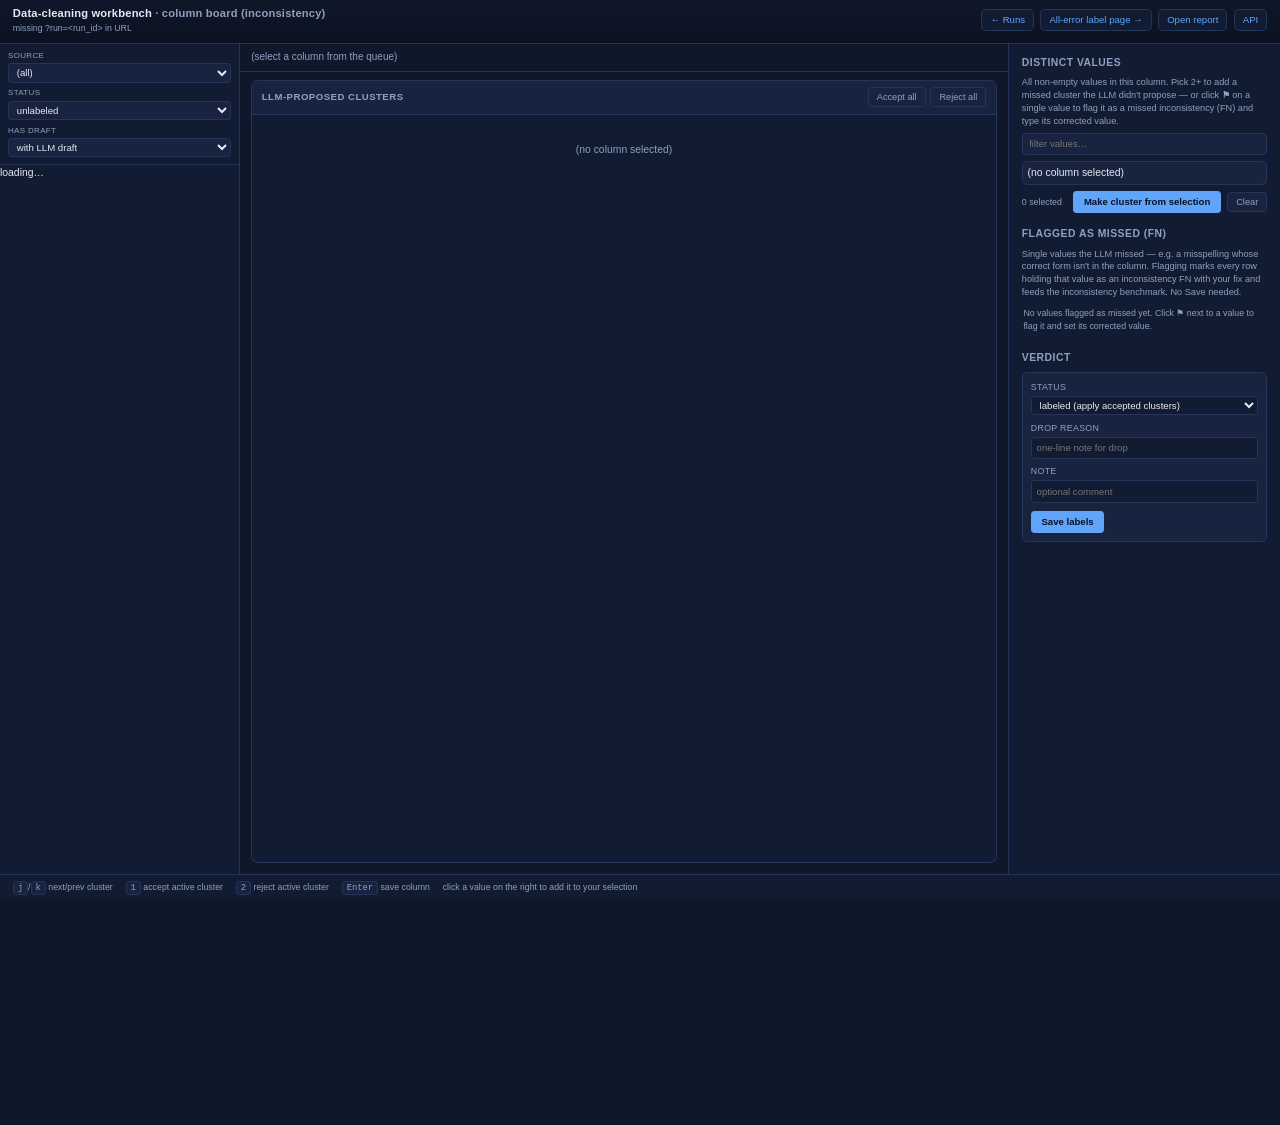
==== frontend/labeling/column_board.html @ 3af5ccfd "Publish local annotation workbench and frozen CleanBench benchmark" ====
<!doctype html>
<html lang="en">
<head>
  <meta charset="utf-8" />
  <meta name="viewport" content="width=device-width, initial-scale=1" />
  <!-- Same strict CSP as label.html: no inline scripts. The dark
       palette + 3-pane grid + header/footer chrome are inherited
       from styles.css so this surface and the all-error label page
       feel like one product. -->
  <meta http-equiv="Content-Security-Policy" content="default-src 'self'; script-src 'self'; style-src 'self' 'unsafe-inline'; img-src 'self' data:; connect-src 'self'; base-uri 'none'; form-action 'self'; frame-ancestors 'none'" />
  <title>Data cleaning - column board (inconsistency)</title>
  <!-- Auto-zoom the workbench so the 3-pane labelling layout stays
       usable on low-resolution screens. Loads BEFORE styles.css so
       the first paint is at the right scale. -->
  <script src="./viewport-zoom.js"></script>
  <link rel="stylesheet" href="./styles.css" />
  <link rel="stylesheet" href="./column_board.css?v=7" />
  <link rel="stylesheet" href="./local.css" />
</head>
<body>
  <header>
    <div class="title">
      <h1><a href="./" style="color:inherit;">Data-cleaning workbench</a> <span class="muted">· column board (inconsistency)</span></h1>
      <div class="meta" id="run-meta">loading…</div>
    </div>
    <div class="progress" id="progress"></div>
    <div class="actions">
      <a href="./">← Runs</a>
      <a id="label-link" href="#">All-error label page →</a>
      <a id="report-link" href="#" target="_blank" rel="noopener">Open report</a>
      <a href="/api/docs" target="_blank" rel="noopener">API</a>
    </div>
  </header>

  <aside class="sidebar" id="sidebar">
    <div class="filters">
      <div class="filter-cell">
        <span>Source</span>
        <select id="filter-source"><option value="">(all)</option></select>
      </div>
      <div class="filter-cell">
        <span>Status</span>
        <select id="filter-status">
          <option value="">(any)</option>
          <option value="unlabeled" selected>unlabeled</option>
          <option value="labeled">labeled</option>
          <option value="no_inconsistency">no_inconsistency</option>
          <option value="dropped_overlapping">dropped_overlapping</option>
          <option value="dropped_messy">dropped_messy</option>
        </select>
      </div>
      <div class="filter-cell">
        <span>Has draft</span>
        <select id="filter-draft">
          <option value="">(any)</option>
          <option value="yes" selected>with LLM draft</option>
          <option value="no">no draft</option>
        </select>
      </div>
    </div>
    <div class="queue" id="queue">loading…</div>
  </aside>

  <main class="center" id="center">
    <!-- Column header strip: which column we're on + cardinality +
         draft summary. Same shape as label.html's .csv-head so the
         two pages share the visual cadence. -->
    <div class="csv-head">
      <span id="cb-title" class="muted">(select a column from the queue)</span>
      <span id="cb-stats" class="muted"></span>
      <span id="cb-draft-meta" class="muted"></span>
    </div>

    <!-- LLM proposals: the primary "label these" surface. Each draft
         cluster is rendered as a card with Accept / Reject buttons
         and inline editors for canonical / members / kind. Below the
         proposals, an explicit affordance lets the operator promote
         a custom cluster from the value-list selection (in the
         detail pane). -->
    <div class="cb-body">
      <section class="cb-proposals">
        <header class="cb-section-head">
          <h2>LLM-proposed clusters</h2>
          <span class="muted" id="cb-proposals-meta"></span>
          <span class="cb-bulk-actions" id="cb-bulk-actions" hidden>
            <button type="button" id="cb-accept-all" class="ghost">Accept all</button>
            <button type="button" id="cb-reject-all" class="ghost">Reject all</button>
          </span>
        </header>
        <div class="cb-cluster-list" id="cb-cluster-list">
          <div class="placeholder muted">(no column selected)</div>
        </div>
      </section>
    </div>
  </main>

  <section class="detail" id="detail">
    <h2>Distinct values</h2>
    <p class="cb-help muted">All non-empty values in this column. Pick 2+ to add a missed cluster the LLM didn't propose — or click <strong>⚑</strong> on a single value to flag it as a missed inconsistency (FN) and type its corrected value.</p>
    <input id="cb-value-search" type="text" placeholder="filter values…" autocomplete="off" />
    <div class="cb-value-list" id="cb-value-list">(no column selected)</div>
    <div class="cb-value-actions" hidden id="cb-value-actions">
      <span id="cb-selected-count" class="muted">0 selected</span>
      <button type="button" id="cb-make-cluster" class="primary">Make cluster from selection</button>
      <button type="button" id="cb-clear-selection" class="ghost">Clear</button>
    </div>

    <!-- Flagged-as-missed (FN) list. Each entry is a single value the
         operator marked as a missed inconsistency with a typed fix;
         it persists immediately as per-row cell FN labels tagged
         error_types=["inconsistency"] (no cluster needed), so it works
         when the correct value isn't present in the column or only one
         variant exists. -->
    <h2 class="cb-fn-title">Flagged as missed (FN)</h2>
    <p class="cb-help muted">Single values the LLM missed — e.g. a misspelling whose correct form isn't in the column. Flagging marks every row holding that value as an inconsistency FN with your fix and feeds the inconsistency benchmark. No Save needed.</p>
    <div class="cb-fn-list" id="cb-fn-list">
      <div class="muted cb-fn-empty">No values flagged as missed yet. Click ⚑ next to a value to flag it and set its corrected value.</div>
    </div>

    <h2 class="cb-verdict-title">Verdict</h2>
    <div class="cb-verdict-block">
      <label>
        <span>Status</span>
        <select id="cb-status">
          <option value="labeled">labeled (apply accepted clusters)</option>
          <option value="no_inconsistency">no_inconsistency (nothing to fix)</option>
          <option value="dropped_overlapping">dropped_overlapping</option>
          <option value="dropped_messy">dropped_messy</option>
        </select>
      </label>
      <label id="cb-drop-reason-cell" hidden>
        <span>Drop reason</span>
        <input id="cb-drop-reason" type="text" placeholder="one-line note for drop" />
      </label>
      <label class="cb-note-cell">
        <span>Note</span>
        <input id="cb-note" type="text" placeholder="optional comment" />
      </label>
      <div class="cb-save-row">
        <button type="button" id="cb-save" class="primary">Save labels</button>
        <span id="cb-save-msg" class="muted"></span>
      </div>
    </div>
  </section>

  <footer class="shortcuts">
    <span><kbd>j</kbd>/<kbd>k</kbd> next/prev cluster</span>
    <span><kbd>1</kbd> accept active cluster</span>
    <span><kbd>2</kbd> reject active cluster</span>
    <span><kbd>Enter</kbd> save column</span>
    <span class="muted">click a value on the right to add it to your selection</span>
  </footer>

  <div class="toast" id="toast" hidden></div>

  <script src="./column_board.js?v=9" type="module"></script>
</body>
</html>
---- frontend/labeling/styles.css ----
/* Palette lifted from report_template.html so the two surfaces feel like
   one product. */
:root {
  --bg: #0f172a;
  --panel: #111c32;
  --panel-2: #18243f;
  --border: #233559;
  --text: #e5eaf2;
  --muted: #8ea0bf;
  --accent: #60a5fa;
  --sev-high: #ef4444;
  --sev-medium: #f59e0b;
  --sev-low: #10b981;
  --sev-unknown: #94a3b8;
  --tp: #10b981;
  --fp: #f87171;
  --partial: #f59e0b;
  --unsure: #a78bfa;
  --skip: #ec4899;
  --fn: #6366f1;
  /* Bright cyan reserved exclusively for "the cluster cell I'm
     currently labelling". Not used by any verdict state so it
     reads cleanly over every cell-* tint. */
  --current-cell: #22d3ee;
}
* { box-sizing: border-box; }
html, body {
  margin: 0;
  padding: 0;
  font-family: -apple-system, BlinkMacSystemFont, "Segoe UI", Roboto, Arial, sans-serif;
  background: var(--bg);
  color: var(--text);
  font-size: 13px;
  line-height: 1.45;
  /* ``--vh-scale`` is set by viewport-zoom.js to ``1 / zoom`` so the
     body inflates in CSS px to compensate for the visual scale-down;
     painted height ends up exactly 100vh. Defaults to 1 when the
     zoom script isn't loaded (e.g. standalone unit tests / older
     browsers) so behaviour is unchanged. */
  height: calc(100vh * var(--vh-scale, 1));
  overflow: hidden;
}
body {
  display: grid;
  grid-template-columns: 320px 1fr 380px;
  /* Header row is ``auto`` so the title + progress pills + actions
     can wrap onto a second line on narrow viewports without clipping
     under ``body { overflow: hidden }``. The footer keeps its fixed
     32px; the centre row eats the rest. */
  grid-template-rows: auto 1fr 32px;
  grid-template-areas:
    "header header header"
    "sidebar center detail"
    "footer footer footer";
}

/* Responsive shrinks: the workbench is a 3-pane desktop layout, but
   the side panels need to give ground when the viewport narrows so
   the centre CSV viewer stays usable. We tighten the sidebar +
   detail at two breakpoints, then collapse them entirely on tablet-
   sized screens. The body grid is the only place these widths are
   declared; everything inside flows with the resulting column. */
@media (max-width: 1400px) {
  body { grid-template-columns: 300px 1fr 340px; }
  header { gap: 10px 16px; padding: 6px 16px; }
  header h1 { font-size: 14px; }
  header .actions { font-size: 12px; gap: 8px; }
  header .actions a { padding: 5px 10px; }
}
@media (max-width: 1200px) {
  body { grid-template-columns: 280px 1fr 300px; }
  header { gap: 8px 14px; padding: 6px 14px; }
  header .progress { font-size: 11.5px; }
  header .progress .pill { padding: 2px 8px; }
  header .actions { font-size: 11.5px; gap: 6px; }
  header .actions a { padding: 4px 9px; border-radius: 5px; }
  /* On the export dropdown shrink the select/anchor too so the
     control fits next to the other links instead of stretching. */
  header .actions .export-single select { font-size: 11px; }
  header .actions .export-single a { font-size: 11px; }
}
@media (max-width: 1024px) {
  body { grid-template-columns: 260px 1fr 280px; }
  header h1 { font-size: 13px; }
  header .meta { font-size: 11px; }
}
@media (max-width: 900px) {
  /* Tablet / narrow window: stack the three panes vertically. The
     sidebar (queue + filters) and the detail (metadata + verdict)
     drop below the centre CSV viewer so neither chokes the grid. */
  html, body { height: auto; overflow: auto; }
  body {
    display: flex;
    flex-direction: column;
    min-height: calc(100vh * var(--vh-scale, 1));
  }
  header { padding: 8px 12px; gap: 8px 12px; }
  header .title { flex: 1 1 100%; }
  header .progress { flex: 1 1 100%; order: 3; }
  header .actions { flex: 0 1 auto; }
  .sidebar { border-right: none; border-bottom: 1px solid var(--border); max-height: calc(50vh * var(--vh-scale, 1)); }
  .detail { border-left: none; border-top: 1px solid var(--border); }
  .center { min-height: calc(50vh * var(--vh-scale, 1)); }
}
@media (max-width: 600px) {
  /* Phone-ish: drop the in-header docs/export anchors to a smaller,
     wrappable grid so the row doesn't visually dominate the page. */
  header { padding: 6px 10px; }
  header .actions { width: 100%; justify-content: flex-start; }
  header .actions a { padding: 3px 8px; font-size: 11px; }
  header .progress .pill { font-size: 11px; padding: 2px 7px; }
  footer { font-size: 10px; }
}
kbd {
  background: var(--panel-2);
  border: 1px solid var(--border);
  border-bottom-width: 2px;
  border-radius: 4px;
  padding: 1px 5px;
  font-size: 11px;
  font-family: ui-monospace, SFMono-Regular, Menlo, monospace;
}
a { color: var(--accent); text-decoration: none; }
a:hover { text-decoration: underline; }

/* Keyboard-focus rings: only visible to keyboard users (:focus-visible
   skips mouse interactions). Mirrors the report-template treatment so
   the workbench and the standalone report look like one product. */
:focus-visible {
  outline: 2px solid var(--accent);
  outline-offset: 2px;
  border-radius: 4px;
}
button:focus-visible,
input:focus-visible,
select:focus-visible,
textarea:focus-visible,
[tabindex]:focus-visible,
summary:focus-visible {
  outline: 2px solid var(--accent);
  outline-offset: 2px;
}

/* When a label submission is in flight we mark <body> with .saving so
   keypresses (1-5 / Enter) and click handlers visually communicate
   the in-flight state. Pointer-events stay live so the user can still
   navigate; only inputs that would race the save are softened. */
body.saving #verdict-buttons button { opacity: 0.6; cursor: progress; }
body.saving { cursor: progress; }

/* -------- header -------- */
/* The header is a flex row that wraps deterministically into TWO
   logical rows on desktop:
     row 1: [ title block (grows) ]                 [ actions ]
     row 2: [ progress pills, span full width ]
   The pills are forced to row 2 with ``flex: 1 1 100%; order: 99``
   so they never share a row with the actions and never push the
   actions off-screen on narrow viewports. */
header {
  grid-area: header;
  display: flex;
  align-items: center;
  flex-wrap: wrap;
  column-gap: 16px;
  row-gap: 4px;
  padding: 6px 16px;
  border-bottom: 1px solid var(--border);
  background: linear-gradient(180deg, #0f172a, #0b1120);
  /* min-width:0 ensures flex children can shrink past intrinsic
     size when the viewport narrows; without it the long export
     anchor / progress pill row force horizontal overflow. */
  min-width: 0;
}
header h1 { margin: 0; font-size: 14px; font-weight: 600; letter-spacing: 0.2px; }
header .meta { font-size: 11px; color: var(--muted); margin-top: 1px; }
header .title {
  display: flex;
  flex-direction: column;
  /* Title block grows and pushes actions to the right edge of
     row 1; min-width:0 lets the inner ellipsis truncation work. */
  flex: 1 1 220px;
  min-width: 0;
}
header .title h1, header .title .meta {
  /* Truncate the run id / annotator metadata gracefully when the
     header gets squeezed instead of forcing the row to overflow. */
  overflow: hidden;
  text-overflow: ellipsis;
  white-space: nowrap;
  max-width: 100%;
}
header .progress {
  /* Always claims its own row by taking 100% basis with order:99,
     so the title + actions row stays clean even when 8+ pills are
     present. The pills themselves wrap inside the row as needed. */
  flex: 1 1 100%;
  order: 99;
  display: flex;
  flex-wrap: wrap;
  gap: 4px 6px;
  font-size: 11.5px;
  color: var(--muted);
  min-width: 0;
}
header .progress .pill {
  padding: 2px 8px;
  border-radius: 999px;
  background: var(--panel);
  border: 1px solid var(--border);
  font-size: 11px;
  white-space: nowrap;
}
header .progress .pill strong { color: var(--text); margin-right: 3px; font-weight: 600; }
header .actions {
  display: flex;
  gap: 8px;
  font-size: 12px;
  flex-wrap: wrap;
  align-items: center;
  /* Stays on row 1 next to the title; never grows. */
  flex: 0 0 auto;
}
header .actions a {
  padding: 4px 10px;
  border: 1px solid var(--border);
  border-radius: 6px;
  background: var(--panel);
}
/* Header-bar buttons styled to match the anchors next to them. The
   "Generate all corrections" batch trigger uses this class. */
header .actions .hdr-btn {
  font: inherit;
  color: inherit;
  padding: 4px 10px;
  border: 1px solid rgba(34, 197, 94, 0.55);
  border-radius: 6px;
  background: rgba(34, 197, 94, 0.10);
  cursor: pointer;
}
header .actions .hdr-btn:hover {
  background: rgba(34, 197, 94, 0.20);
}
/* Per-error-type export dropdown + download anchor live inside an
   inline-flex group so they look like a single control even though
   the <select> and the <a> are separate DOM nodes. */
header .actions .export-single {
  display: inline-flex;
  align-items: stretch;
  border: 1px solid var(--border);
  border-radius: 6px;
  background: var(--panel);
  overflow: hidden;
}
header .actions .export-single select {
  border: 0;
  border-right: 1px solid var(--border);
  padding: 4px 8px;
  background: transparent;
  font: inherit;
  color: var(--text);
  max-width: 14em;
}
header .actions .export-single a {
  border: 0;
  border-radius: 0;
  padding: 6px 10px;
  background: transparent;
}
header .actions .export-single a[aria-disabled="true"] {
  pointer-events: none;
  opacity: 0.55;
}

/* -------- sidebar -------- */
.sidebar {
  grid-area: sidebar;
  border-right: 1px solid var(--border);
  background: var(--panel);
  display: flex;
  flex-direction: column;
  overflow: hidden;
}
.filters {
  padding: 8px 10px;
  /* Stack filters vertically so each multi-select dropdown gets the
     full 320 px sidebar width. Splitting Status + Column status into
     a 50/50 grid was cramped enough that long-ish facet labels wrap
     and the trigger buttons truncate. With a single column, each row
     has a clear label/control pair and consistent spacing. */
  display: flex;
  flex-direction: column;
  gap: 6px;
  border-bottom: 1px solid var(--border);
}
.filters label,
.filters .filter-cell {
  display: flex;
  flex-direction: row;
  flex-wrap: wrap;
  align-items: center;
  /* Two-column row: short fixed-width label on the left, the multi-
     filter trigger eating the remaining width on the right. The
     label keeps its muted micro-text styling. */
  gap: 6px 10px;
  font-size: 11px;
  color: var(--muted);
}
.filters .filter-cell > span:first-child {
  flex: 0 0 100px;
  text-align: right;
  text-transform: uppercase;
  letter-spacing: 0.4px;
  font-size: 10px;
  /* Wrap long labels gracefully (e.g. "Column status") without
     pushing the trigger button off-screen. */
  word-break: break-word;
}
.filters .filter-cell .multi-filter { flex: 1 1 auto; min-width: 0; }
.filters .filter-cell-wide { /* no-op now that all filters are full-width */ }
/* Source filter cell can hold an extra ``xlsx-actions`` span (browse /
   open-folder buttons for xlsx-backed runs). Allow that span to wrap
   onto its own line below the trigger so it doesn't crowd the
   multi-filter button on a 320 px sidebar. */
.filters #filter-source-xlsx {
  flex: 0 0 100%;
  margin-left: 110px; /* aligns under the multi-filter, past the label gutter */
}
/* Inline help marker next to a filter label (e.g. "Column status").
   Subtle by default; brightens on hover to invite reading the title
   tooltip, which carries the explanation. */
.filters .filter-cell .info {
  display: inline-block;
  margin-left: 3px;
  cursor: help;
  font-size: 10px;
  opacity: 0.7;
  text-transform: none;
  letter-spacing: 0;
}
.filters .filter-cell .info:hover { opacity: 1; color: var(--accent); }

/* Narrow sidebar: at the 1200 / 1024 / 900 breakpoints above, the
   horizontal "label | trigger" filter row gets cramped (the trigger
   button compresses below the source filename ellipsis size). Drop
   back to a label-above-trigger stack so each control gets the full
   sidebar width. The label keeps its mini-caps treatment but
   left-aligns once it isn't sharing the row with the trigger. */
@media (max-width: 1200px) {
  .filters { padding: 6px 8px; gap: 5px; }
  .filters .filter-cell {
    flex-direction: column;
    align-items: stretch;
    gap: 2px;
  }
  .filters .filter-cell > span:first-child {
    flex: 0 0 auto;
    text-align: left;
    font-size: 9.5px;
  }
  .filters #filter-source-xlsx { margin-left: 0; }
  .multi-filter-btn { padding: 3px 6px; font-size: 11.5px; }
}
.filters select {
  background: var(--panel-2);
  color: var(--text);
  border: 1px solid var(--border);
  border-radius: 4px;
  padding: 4px 6px;
  font: inherit;
  font-size: 12px;
}

/* Multi-select checkbox dropdown widget. Used in the label sidebar so
   the operator can filter the queue by multiple sources / statuses /
   error types simultaneously. */
.multi-filter { position: relative; }
.multi-filter-btn {
  background: var(--panel-2);
  color: var(--text);
  border: 1px solid var(--border);
  border-radius: 4px;
  padding: 4px 6px;
  font: inherit;
  font-size: 12px;
  text-align: left;
  cursor: pointer;
  width: 100%;
  display: flex;
  align-items: center;
  justify-content: space-between;
  gap: 4px;
}
.multi-filter-btn .caret { color: var(--muted); font-size: 10px; }
.multi-filter-btn .multi-filter-text { overflow: hidden; text-overflow: ellipsis; white-space: nowrap; }
.multi-filter-pop {
  position: absolute;
  top: calc(100% + 2px);
  left: 0;
  min-width: 100%;
  width: 280px;
  /* Match the body's viewport-unit compensation (see html, body rule
     above) so the popover doesn't clip on zoomed-down layouts. */
  max-width: calc((100vw - 32px) * var(--vw-scale, 1));
  background: var(--panel-2);
  border: 1px solid var(--border);
  border-radius: 4px;
  z-index: 50;
  max-height: 320px;
  /* Two-row flex layout: a non-scrolling actions header on top and a
     scrollable single-column options body below. The body scrolls in
     both directions so long pills (full filenames,
     ``inter_table_inconsistency``) remain reachable; the user can
     also drag the bottom-right corner to grow the popover. */
  display: flex;
  flex-direction: column;
  overflow: hidden;
  resize: both;
  box-shadow: 0 4px 12px rgba(0, 0, 0, 0.4);
}
/* The HTML ``hidden`` attribute defaults to ``display: none``, but
   our explicit ``display: flex`` above wins over it. Restore the
   intended hide-by-default behaviour so popovers stay closed until
   the user clicks the trigger. */
.multi-filter-pop[hidden] { display: none; }
.multi-filter-actions {
  display: flex;
  gap: 4px;
  padding: 4px 6px;
  border-bottom: 1px solid var(--border);
  background: var(--panel-2);
  flex: 0 0 auto;
}
.multi-filter-actions button {
  background: transparent;
  border: 1px solid var(--border);
  color: var(--muted);
  border-radius: 3px;
  padding: 1px 6px;
  font: inherit;
  font-size: 11px;
  cursor: pointer;
}
.multi-filter-actions button:hover { color: var(--text); }
.multi-filter-options {
  padding: 6px;
  /* Single column layout: each option pill occupies its own row.
     ``align-items: flex-start`` lets each pill keep its natural
     content width so long values overflow horizontally instead of
     wrapping or truncating, with the body's ``overflow: auto``
     producing both scrollbars on demand. */
  display: flex;
  flex-direction: column;
  align-items: flex-start;
  gap: 4px;
  flex: 1 1 auto;
  min-height: 0;
  overflow: auto;
}
/* Each option is a clickable pill. Selected pills get an accent
   border + tinted fill; unselected pills are subtle and blend in
   with the popover background. Shared by every filter list (Source,
   Status, Column status, Error type) so the four sidebar facets all
   look like the same widget. */
.multi-filter-opt {
  display: inline-flex;
  align-items: center;
  gap: 4px;
  padding: 3px 8px;
  color: var(--text);
  background: var(--panel);
  border: 1px solid var(--border);
  border-radius: 999px;
  cursor: pointer;
  user-select: none;
  /* No max-width: pills size to their content so long labels extend
     past the popover's visible width and trigger horizontal scroll
     rather than wrapping/truncating. */
  flex: 0 0 auto;
  font: inherit;
  font-size: 12px;
  font-style: normal;
  font-weight: normal;
  line-height: 1.4;
}
.multi-filter-opt:hover { border-color: var(--accent); }
.multi-filter-opt.selected {
  background: rgba(96, 165, 250, 0.18);
  border-color: var(--accent);
  color: var(--text);
}
.multi-filter-opt.selected::before {
  content: "✓";
  color: var(--accent);
  font-size: 10px;
  margin-right: 2px;
}
.multi-filter-opt .opt-label {
  /* Stay on one line so the pill width tracks the full label; the
     options body provides horizontal scroll when needed. */
  white-space: nowrap;
}
/* Column-status filter pills share the same font, size, padding and
   selected styling as every other filter list. The ``col-status-*``
   classes added by label.js are kept on the DOM (so future tweaks
   could reintroduce per-state cues) but currently render no extra
   styling to keep the four sidebar lists visually unified. */
/* Source / Error type filter pills keep the same column-stack +
   horizontal-scroll behaviour as the other filters; long labels
   (full filenames, ``inter_table_inconsistency``) overflow rather
   than truncate. */
.multi-filter-group {
  align-self: stretch;
  font-size: 10.5px;
  color: var(--muted);
  padding: 6px 4px 2px;
  border-top: 1px solid var(--border);
  text-transform: uppercase;
  letter-spacing: 0.04em;
  margin-top: 2px;
}
.multi-filter-group:first-child {
  border-top: none;
  margin-top: 0;
  padding-top: 2px;
}
.queue { flex: 1; overflow-y: auto; }
.queue .group-header {
  display: flex;
  align-items: center;
  gap: 6px;
  padding: 5px 10px;
  cursor: pointer;
  user-select: none;
  border-bottom: 1px solid var(--border);
  background: var(--panel);
  font-size: 11.5px;
  position: sticky;
  z-index: 1;
}
.queue .group-header.wb {
  top: 0;
  background: linear-gradient(180deg, var(--panel-2), var(--panel));
  font-weight: 600;
  color: var(--text);
  letter-spacing: 0.3px;
  text-transform: uppercase;
  font-size: 10.5px;
}
.queue .group-header.src {
  top: 22px;
  color: var(--muted);
}
.queue .wb-body .group-header.src { padding-left: 22px; }
/* Duplicate-group sub-header inside a CSV: nests one level deeper than
   ``.src`` and uses an amber accent to match the ``.dup-group`` row
   tint in the context table. */
.queue .group-header.dup {
  padding-left: 28px;
  color: rgb(180, 110, 0);
  background: rgba(245,158,11,0.06);
  border-left: 2px solid rgba(245,158,11,0.55);
}
.queue .wb-body .group-header.dup { padding-left: 40px; }
.queue .src-body .dup-body .row { padding-left: 44px; }
.queue .wb-body .src-body .dup-body .row { padding-left: 52px; }
.queue .group-header:hover { background: var(--panel-2); }
.queue .group-header .caret {
  width: 12px;
  font-size: 9px;
  color: var(--muted);
  flex-shrink: 0;
}
.queue .group-header .label {
  flex: 1;
  white-space: nowrap;
  overflow: hidden;
  text-overflow: ellipsis;
  font-family: ui-monospace, SFMono-Regular, Menlo, monospace;
}
.queue .group-header .count {
  color: var(--muted);
  font-variant-numeric: tabular-nums;
  font-family: ui-monospace, SFMono-Regular, Menlo, monospace;
  font-size: 10.5px;
}
.queue .src-body .row { padding-left: 28px; }
.queue .wb-body .src-body .row { padding-left: 36px; }
.queue .row {
  display: grid;
  grid-template-columns: 16px 1fr auto;
  gap: 8px;
  padding: 8px 12px;
  border-bottom: 1px solid var(--border);
  cursor: pointer;
}
.queue .row:hover { background: var(--panel-2); }
.queue .row.active { background: var(--panel-2); border-left: 3px solid var(--accent); padding-left: 9px; }
.queue .row .dot {
  width: 10px; height: 10px; border-radius: 50%;
  background: var(--sev-unknown); margin-top: 5px;
}
.queue .row .dot.tp { background: var(--tp); }
.queue .row .dot.fp { background: var(--fp); }
.queue .row .dot.partial { background: var(--partial); }
.queue .row .dot.unsure { background: var(--unsure); }
.queue .row .dot.skip { background: var(--skip); }
.queue .row .dot.fn { background: var(--fn); }
.queue .row .main .src { font-size: 11px; color: var(--muted); white-space: nowrap; overflow: hidden; text-overflow: ellipsis; }
.queue .row .main .cols { font-weight: 600; font-size: 12.5px; }
.queue .row .main .types { font-size: 11px; color: var(--muted); margin-top: 1px; }

/* -------- CSV viewer -------- */
.center {
  grid-area: center;
  display: flex;
  flex-direction: column;
  overflow: hidden;
  min-height: 0;
}
.csv-head {
  padding: 8px 14px;
  border-bottom: 1px solid var(--border);
  display: flex;
  justify-content: space-between;
  align-items: center;
  gap: 10px;
  font-size: 12px;
  /* Don't let a long workbook/sheet path force the centre pane to
     overflow horizontally; the spans inside truncate via ellipsis. */
  min-width: 0;
}
.csv-head > span {
  overflow: hidden;
  text-overflow: ellipsis;
  white-space: nowrap;
  min-width: 0;
}
.csv-head #csv-source { flex: 1 1 auto; }
.csv-head #csv-pos { flex: 0 0 auto; max-width: 50%; text-align: right; }

/* Exclusion bar: lives just under the CSV viewer header. Lets the
   operator mark whole CSVs / rows / columns as too messy to label.
   Records persist to <run_dir>/exclusions.jsonl. */
.exclude-bar {
  display: flex;
  flex-wrap: wrap;
  align-items: center;
  gap: 8px;
  padding: 6px 14px;
  border-bottom: 1px solid var(--border);
  background: var(--panel);
  font-size: 12px;
}
.exclude-bar .exclude-btn,
.exclude-bar .exclude-input button,
.exclude-active button {
  background: var(--panel-2);
  color: var(--text);
  border: 1px solid var(--border);
  border-radius: 4px;
  padding: 3px 8px;
  font: inherit;
  font-size: 12px;
  cursor: pointer;
}
.exclude-bar .exclude-btn:hover,
.exclude-bar .exclude-input button:hover,
.exclude-active button:hover { border-color: var(--accent); }
.exclude-bar .exclude-input {
  display: inline-flex;
  align-items: center;
  gap: 4px;
}
.exclude-bar .exclude-input label {
  color: var(--muted);
  font-size: 11px;
}
.exclude-bar input[type="text"] {
  background: var(--panel-2);
  color: var(--text);
  border: 1px solid var(--border);
  border-radius: 4px;
  padding: 3px 6px;
  font: inherit;
  font-size: 12px;
  width: 160px;
}
.exclude-active {
  display: inline-flex;
  flex-wrap: wrap;
  gap: 4px;
  margin-left: auto;
  align-items: center;
}
.exclude-chip {
  display: inline-flex;
  align-items: center;
  gap: 4px;
  background: rgba(248, 113, 113, 0.14);
  border: 1px solid rgba(248, 113, 113, 0.5);
  color: var(--text);
  border-radius: 999px;
  padding: 1px 8px;
  font-size: 11px;
}
.exclude-chip button {
  background: transparent;
  border: none;
  color: var(--muted);
  cursor: pointer;
  font: inherit;
  font-size: 12px;
  padding: 0 2px;
}
.exclude-chip button:hover { color: var(--text); }

/* Visual marks for excluded slices. Strikethrough + dim so the
   operator can still see content but knows it's been opted out. */
.csv-viewer tr.row-excluded td,
.csv-viewer td.col-excluded {
  background: repeating-linear-gradient(
    -45deg,
    rgba(248, 113, 113, 0.06) 0,
    rgba(248, 113, 113, 0.06) 6px,
    transparent 6px,
    transparent 12px
  );
  color: var(--muted);
  text-decoration: line-through;
}
.csv-viewer th.col-excluded {
  background: rgba(248, 113, 113, 0.18);
  text-decoration: line-through;
  color: var(--muted);
}
.csv-viewer.csv-excluded {
  position: relative;
}
.csv-viewer.csv-excluded::before {
  content: "this CSV is excluded";
  position: sticky;
  top: 0;
  display: block;
  text-align: center;
  background: rgba(248, 113, 113, 0.25);
  border-bottom: 1px solid rgba(248, 113, 113, 0.6);
  padding: 4px 8px;
  font-size: 12px;
  color: var(--text);
  z-index: 10;
  text-transform: uppercase;
  letter-spacing: 0.05em;
}
.csv-viewer.csv-excluded table { opacity: 0.55; }

/* Queue rows whose cluster lives on an excluded slice get the same
   strikethrough treatment so the operator can spot them while
   scrolling without hiding them entirely. */
.queue .row.cluster-excluded .main { text-decoration: line-through; opacity: 0.6; }
.muted { color: var(--muted); }
.csv-viewer { flex: 1; overflow: auto; min-height: 0; }
.csv-viewer table {
  border-collapse: collapse;
  font-family: ui-monospace, SFMono-Regular, Menlo, monospace;
  font-size: 12px;
  width: max-content;
  min-width: 100%;
}
.csv-viewer th, .csv-viewer td {
  border: 1px solid var(--border);
  padding: 4px 8px;
  white-space: nowrap;
  max-width: 260px;
  overflow: hidden;
  text-overflow: ellipsis;
  vertical-align: top;
}
.csv-viewer th {
  position: sticky; top: 0;
  background: var(--panel-2);
  color: var(--muted);
  font-weight: 600;
  /* z-index has to stay ABOVE ``.csv-viewer tr.target td.flagged``
     (z-index: 2) so the currently-selected flagged cells don't
     punch through the sticky column-header row when the operator
     scrolls the target row up behind it. If a cluster flags 5+
     columns, the cell-level z-index would cover the entire thead
     row and the operator would see "the column header disappear".
     We pick 5 to leave headroom for any future single-cell overlay
     state without re-tripping this bug. The sticky-left row-index
     column (.csv-viewer tr.row-idx td:first-child) is lifted to
     z-index: 3 for the same reason - sticky-column cells must beat
     ``.target td.flagged`` (2) but stay below the sticky thead so
     the top-left corner cell (which is sticky in both axes) wins. */
  z-index: 5;
}
.csv-viewer th.flagged, .csv-viewer td.flagged {
  outline: 2px solid var(--sev-medium);
  outline-offset: -2px;
}
/* Per-cell verdict states overlaid on the CSV viewer. The same cells
   may also have ``.flagged`` from the active cluster - the verdict
   colour wins because it's painted on top. */
.csv-viewer td.cell-tp     { background: rgba(16, 185, 129, 0.22); }
.csv-viewer td.cell-partial{ background: rgba(245, 158, 11, 0.22); }
.csv-viewer td.cell-fp     { background: rgba(248, 113, 113, 0.18); }
.csv-viewer td.cell-fn     { background: rgba(167, 139, 250, 0.30); outline: 2px dashed var(--unsure); outline-offset: -2px; }
.csv-viewer td.cell-unsure { background: rgba(167, 139, 250, 0.15); }
.csv-viewer td.cell-shadowed::after {
  content: "\26A0";        /* warning sign for FN superseded by a TP cluster */
  margin-left: 4px;
  color: var(--sev-medium);
  font-size: 10px;
}
.csv-viewer td.clickable { cursor: pointer; }
.csv-viewer td.clickable:hover { box-shadow: inset 0 0 0 2px var(--accent); }

/* -------- whitespace markers --------
   Surface leading/trailing spaces, multi-space runs, tabs, NBSP,
   embedded newlines, and zero-width characters in CSV cells. Without
   these markers a value like "Smith  " (trailing spaces) is visually
   indistinguishable from "Smith", which makes typo / inconsistency
   labelling guesswork. Rules match ``renderCsvCellHtml`` in label.js.

   Regular spaces are PRESERVED inside the marker span so copy/paste
   still produces the literal whitespace - the background colour is
   the only visual change. Tabs / NBSP / line breaks / zero-width
   characters are REPLACED with a glyph (->, NBSP, arrow, dot)
   because they have no visible width otherwise. */
.csv-viewer .ws-marker {
  /* Make every marker visually distinct against any cell-state
     background (cell-fp / cell-tp / etc.) without looking too loud. */
  border-radius: 2px;
  /* Preserve in-cell layout: don't let the marker push neighbouring
     text around. */
  padding: 0 1px;
}
/* Edge spaces are almost always a defect - paint them red. */
.csv-viewer .ws-edge {
  background: rgba(248, 113, 113, 0.35);
  box-shadow: inset 0 -1px 0 rgba(248, 113, 113, 0.9);
}
/* Internal multi-space runs are suspicious but sometimes intentional
   - paint them orange so the operator notices but isn't alarmed. */
.csv-viewer .ws-internal {
  background: rgba(245, 158, 11, 0.30);
  box-shadow: inset 0 -1px 0 rgba(245, 158, 11, 0.9);
}
/* Tab / NBSP - visible glyph on a yellow chip. ``inline-block`` so
   the glyph keeps a minimum width even when the column is squeezed
   by ``text-overflow: ellipsis``. */
.csv-viewer .ws-special {
  display: inline-block;
  min-width: 0.7em;
  text-align: center;
  background: rgba(245, 158, 11, 0.30);
  color: #f59e0b;
  font-weight: 700;
}
/* Line breaks inside a single-line cell are always a defect. */
.csv-viewer .ws-newline {
  display: inline-block;
  min-width: 0.7em;
  text-align: center;
  background: rgba(167, 139, 250, 0.35);
  color: #a78bfa;
  font-weight: 700;
}
/* Zero-width characters - render as a thin red dot since the cell
   would otherwise show nothing where they sit. */
.csv-viewer .ws-zw {
  display: inline-block;
  min-width: 0.5em;
  text-align: center;
  background: rgba(248, 113, 113, 0.40);
  color: #f87171;
  font-weight: 700;
}
/* A small accent on cells that contain ANY whitespace anomaly so
   the operator can spot them while scrolling, even when the markers
   themselves are eaten by ``text-overflow: ellipsis`` on a narrow
   column. The dotted underline is subtler than a full outline so it
   doesn't compete with the .flagged / .cell-* state outlines. */
.csv-viewer td.has-ws {
  text-decoration: underline dotted rgba(248, 113, 113, 0.7);
  text-underline-offset: 3px;
}

/* Floating popover for cell-level FN labelling and quick-correct on
   already-labelled cluster cells. Positioned by JS relative to the
   clicked cell. */
.cell-popover {
  position: fixed;
  z-index: 50;
  background: var(--panel);
  border: 1px solid var(--border);
  border-radius: 8px;
  box-shadow: 0 8px 24px rgba(0, 0, 0, 0.45);
  padding: 12px 14px;
  min-width: 280px;
  max-width: 360px;
  font-size: 12.5px;
}
.cell-popover h3 {
  margin: 0 0 6px;
  font-size: 12px;
  text-transform: uppercase;
  letter-spacing: 0.6px;
  color: var(--muted);
}
.cell-popover .meta { margin-bottom: 8px; color: var(--muted); font-family: ui-monospace, monospace; font-size: 11px; }
.cell-popover .actions { display: flex; flex-wrap: wrap; gap: 6px; margin-top: 8px; }
.cell-popover .actions button {
  background: transparent;
  border: 1px solid var(--border);
  color: var(--text);
  padding: 4px 10px;
  border-radius: 6px;
  cursor: pointer;
  font-size: 12px;
}
.cell-popover .actions button.tp      { border-color: var(--tp);      color: var(--tp); }
.cell-popover .actions button.fp      { border-color: var(--fp);      color: var(--fp); }
.cell-popover .actions button.partial { border-color: var(--partial); color: var(--partial); }
.cell-popover .actions button.fn      { border-color: var(--unsure);  color: var(--unsure); }
.cell-popover .actions button.unsure  { border-color: var(--unsure);  color: var(--unsure); }
.cell-popover .actions button.close   { color: var(--muted); margin-left: auto; }
.cell-popover textarea, .cell-popover input[type="text"] {
  width: 100%; box-sizing: border-box;
  background: var(--panel-2); border: 1px solid var(--border); border-radius: 6px;
  color: var(--text); padding: 4px 8px; font-size: 12px; font-family: inherit;
  margin-top: 4px;
}
.cell-popover .hint { color: var(--muted); font-size: 11px; margin-top: 6px; }
.cell-popover .hint.warn { color: var(--sev-medium); }

/* Sibling-tables strip in the CSV header. Lets the operator jump
   between CSVs of the same workbook without round-tripping through the
   sidebar - critical for inter-table errors. */
.sibling-tables {
  display: flex;
  flex-wrap: wrap;
  gap: 4px;
  margin: 6px 0 4px;
  font-size: 11.5px;
}
.sibling-tables .label { color: var(--muted); margin-right: 4px; }
.sibling-tables button {
  background: var(--panel-2);
  border: 1px solid var(--border);
  color: var(--muted);
  border-radius: 999px;
  padding: 2px 10px;
  cursor: pointer;
  font-size: 11px;
}
.sibling-tables button.active { color: var(--accent); border-color: var(--accent); }
.sibling-tables button:hover { color: var(--text); }

/* Original-xlsx access buttons in the CSV header. Mirrors the
   sibling-tables pill style so the header strip stays visually
   coherent. Hidden when the run config doesn't expose an xlsx
   source dir. */
.xlsx-actions {
  display: inline-flex;
  gap: 4px;
  margin-left: 8px;
  font-size: 11.5px;
  vertical-align: middle;
}
.xlsx-actions .xlsx-btn {
  background: var(--panel-2);
  border: 1px solid var(--border);
  color: var(--muted);
  border-radius: 999px;
  padding: 2px 10px;
  font-size: 11px;
  text-decoration: none;
  white-space: nowrap;
}
.xlsx-actions .xlsx-btn:hover {
  color: var(--text);
  border-color: var(--accent);
}
.csv-viewer tr.row-idx td:first-child {
  color: var(--muted);
  background: var(--panel);
  position: sticky;
  left: 0;
  /* Mirror the sticky-thead z-index bump (5). Without an explicit
     z-index, the sticky # column renders at the default 0 and gets
     covered by ``.csv-viewer tr.target td.flagged`` (z-index: 2)
     whenever the operator scrolls right past the flagged cell -
     the # column would slide BEHIND the flagged cell on its way
     to ``left: 0``, briefly making the row index invisible.
     z-index: 3 keeps it above the target-cell ring but still below
     the sticky thead (5) so the top-left corner stacking is sane. */
  z-index: 3;
}
.csv-viewer tr.target { background: rgba(96,165,250,0.08); }
/* Currently-viewed cluster cell: a thick cyan ring + outer glow.
   The cyan (--current-cell) is reserved for this state and clashes
   with NO verdict tint, so the cell's underlying cell-fp / cell-tp
   / cell-unsure / cell-partial background stays visible (the
   operator can still see "this is a labelled FP that I'm now
   viewing"). The double box-shadow gives a soft halo so the cell
   stands out even from across the viewport.
   ``z-index: 2`` lifts the cell above sticky neighbours so the ring
   doesn't get clipped by adjacent <td>s on horizontal scroll. */
.csv-viewer tr.target td.flagged {
  outline: 3px solid var(--current-cell);
  outline-offset: -3px;
  box-shadow:
    inset 0 0 0 1px rgba(34, 211, 238, 0.55),
    0 0 0 2px rgba(34, 211, 238, 0.35);
  position: relative;
  z-index: 2;
}
/* Duplicate-group siblings of a row_duplication cluster: a softer
   amber band so the operator can see the whole group at a glance
   while still keeping the primary `target` row visually dominant. */
.csv-viewer tr.dup-group { background: rgba(245,158,11,0.10); }
.csv-viewer tr.dup-group.target { background: rgba(245,158,11,0.18); }

/* -------- detail pane -------- */
.detail {
  grid-area: detail;
  border-left: 1px solid var(--border);
  background: var(--panel);
  overflow-y: auto;
  padding: 14px 16px;
}
.detail h2 {
  margin: 0 0 8px;
  font-size: 13px;
  font-weight: 600;
  text-transform: uppercase;
  letter-spacing: 0.6px;
  color: var(--muted);
  /* Cluster ids like ``EDD47DD1.CSV__R00040-C000`` and long workbook
     filenames must wrap on any character so they fit the narrow
     detail pane instead of forcing a horizontal scrollbar. */
  overflow-wrap: anywhere;
  word-break: break-word;
}
.detail .block { margin-bottom: 14px; }
.detail .cols {
  font-family: ui-monospace, SFMono-Regular, Menlo, monospace;
  font-size: 12px;
  /* Long source / column lists shouldn't push past the pane edge. */
  overflow-wrap: anywhere;
  word-break: break-word;
}
.detail .sev-chip {
  display: inline-block; padding: 2px 8px; border-radius: 999px;
  font-size: 10.5px; font-weight: 700; letter-spacing: 0.5px;
  text-transform: uppercase;
  background: var(--panel-2); color: var(--muted); margin-right: 6px;
}
.detail .det-row {
  border: 1px solid var(--border);
  border-radius: 6px;
  padding: 8px 10px;
  margin-bottom: 8px;
  background: var(--panel-2);
}
.detail .det-row .et { font-weight: 600; font-size: 12px; }
.detail .det-row .obs { font-family: ui-monospace, SFMono-Regular, Menlo, monospace; font-size: 11.5px; color: var(--muted); margin: 4px 0; word-break: break-word; }
.detail .det-row .fix { font-size: 11.5px; color: var(--text); }
/* Multi-column "Violated relation:" hint — surfaces the relation
   kind + columns it spans for fd_violation / row_calculation_
   inconsistency / string_calculation_inconsistency detections so
   the labeller can identify the rule at a glance. Sits between the
   error-type header and the Observed/Explanation rows. */
.detail .det-row .rel-violated {
  font-size: 11.5px;
  color: var(--text);
  margin: 4px 0;
  padding: 4px 6px;
  background: var(--panel);
  border-left: 3px solid var(--accent, #4a90e2);
  border-radius: 3px;
}
.detail .det-row .rel-violated code {
  font-family: ui-monospace, SFMono-Regular, Menlo, monospace;
  font-size: 11px;
  background: var(--panel-2);
  padding: 1px 4px;
  border-radius: 3px;
}
.detail .placeholder { color: var(--muted); padding: 20px; text-align: center; }

/* Original / Fix block. Stacked rows per column ("Original: ..." then
   "Fix: ...") so the panel stays readable when the LLM's fix is a
   free-form instruction rather than a literal corrected value. */
.detail .before-after .ba-row {
  border: 1px solid var(--border);
  background: var(--panel-2);
  border-radius: 6px;
  padding: 8px 10px;
  margin-bottom: 8px;
}
.detail .before-after .ba-row:last-child { margin-bottom: 0; }
.detail .before-after .ba-col {
  font-family: ui-monospace, SFMono-Regular, Menlo, monospace;
  font-size: 11px;
  color: var(--muted);
  margin-bottom: 4px;
  text-transform: none;
  letter-spacing: 0;
}
.detail .before-after .ba-line {
  display: flex;
  flex-wrap: wrap;
  align-items: baseline;
  gap: 6px;
  margin-top: 4px;
}
.detail .before-after .ba-line:first-child { margin-top: 0; }
.detail .before-after .ba-tag {
  font-size: 10.5px;
  text-transform: uppercase;
  letter-spacing: 0.05em;
  color: var(--muted);
  font-weight: 600;
  flex: none;
  min-width: 56px;
}
.detail .before-after .ba-tag-fix { color: var(--accent); }
.detail .before-after .ba-val {
  font-family: ui-monospace, SFMono-Regular, Menlo, monospace;
  font-size: 12px;
  color: var(--text);
  word-break: break-word;
  white-space: pre-wrap;
  flex: 1 1 200px;
  min-width: 0;
}
/* Fix value inherits the full styling of ``.ba-val`` above so the
   Original and Fix rows render in the same monospace family and
   size, keeping the before/after pair visually aligned. (Earlier
   the fix had ``font-family: inherit`` because some LLM fixes are
   free-form sentences; mono renders sentences fine and the
   consistency is more important.) */
.detail .before-after .ba-val.ba-empty { color: var(--muted); }

/* -------- Web verification block --------
   Shown only when ``bundle.web_verification`` is non-null (the
   verifier has run on this cluster). Compact: a verdict chip + the
   canonical alternative + clickable evidence URLs + an Accept button
   that pre-populates the Corrected-value field. */
.detail .block.web-verify h2 {
  display: flex; align-items: center; justify-content: space-between;
  gap: 8px;
}
.detail .block.web-verify .verdict-chip {
  display: inline-block; padding: 2px 8px; border-radius: 999px;
  font-size: 10.5px; font-weight: 700; letter-spacing: 0.5px;
  text-transform: uppercase;
  border: 1px solid var(--muted); color: var(--muted);
  background: var(--panel-2);
}
.detail .block.web-verify .canon {
  font-family: ui-monospace, SFMono-Regular, Menlo, monospace;
  background: var(--panel-2); padding: 1px 6px; border-radius: 4px;
}
.detail .block.web-verify .reasoning {
  font-size: 12px; color: var(--text); margin: 6px 0 8px;
}
/* Unreliable-reasoning warning: shown when the verifier downgraded
   the agent's verdict to ambiguous because none of its claimed
   evidence URLs were corroborated by real Web Search citations. The
   reasoning text typically reads as confident ("Multiple authoritative
   sources confirm...") despite being fabricated, so we wrap it in a
   prominent amber banner instead of rendering it inline. */
.detail .block.web-verify .reasoning.reasoning-warn {
  border: 1px solid var(--sev-medium, #b45);
  border-radius: 6px;
  padding: 8px 10px;
  margin: 6px 0 8px;
  background: color-mix(in srgb, var(--sev-medium, #b45) 8%, transparent);
}
.detail .block.web-verify .reasoning.reasoning-warn .reasoning-warn-banner {
  font-size: 11.5px; font-weight: 600;
  color: var(--sev-medium, #b45);
  margin-bottom: 6px;
  line-height: 1.4;
}
.detail .block.web-verify .reasoning.reasoning-warn .reasoning-text {
  font-size: 12px; color: var(--muted); font-style: italic;
}
.detail .block.web-verify ul.evidence {
  list-style: none; padding: 0; margin: 6px 0; font-size: 12px;
  display: flex; flex-direction: column; gap: 6px;
}
.detail .block.web-verify ul.evidence a {
  color: var(--accent); word-break: break-all;
}
.detail .block.web-verify ul.evidence .ev-quote {
  font-style: italic; color: var(--muted); font-size: 11.5px;
  margin-top: 2px;
}
.detail .block.web-verify .web-meta {
  font-size: 11px; margin-top: 6px;
}
.detail .block.web-verify .web-meta code {
  font-size: 10.5px; padding: 0 4px; border-radius: 3px;
  background: var(--panel-2); color: var(--text);
}
.detail .block.web-verify button.web-accept {
  font: inherit; font-size: 12px; font-weight: 600;
  padding: 6px 10px; border-radius: 6px; cursor: pointer;
  border: 1px solid var(--accent); background: var(--panel-2);
  color: var(--accent);
}
.detail .block.web-verify button.web-accept:hover {
  background: var(--accent); color: #0b1120;
}

/* On-demand "Verify on web" CTA shown when no verification exists. */
.detail .block.web-verify-cta {
  border: 1px dashed var(--border);
  background: transparent;
}
.detail .block.web-verify button.web-verify-btn {
  font: inherit; font-size: 12px; font-weight: 600;
  padding: 8px 14px; border-radius: 6px; cursor: pointer;
  border: 1px solid var(--accent); background: var(--panel-2);
  color: var(--accent);
}
.detail .block.web-verify button.web-verify-btn:hover {
  background: var(--accent); color: #0b1120;
}
.detail .block.web-verify button.web-verify-btn:disabled,
.detail .block.web-verify button.web-verify-btn.loading {
  cursor: progress; opacity: 0.7;
  border-color: var(--muted); color: var(--muted);
}

.buttons { display: grid; grid-template-columns: repeat(5, 1fr); gap: 6px; margin-top: 6px; }
.buttons button {
  font: inherit; font-size: 12px; font-weight: 600;
  padding: 8px 0; border-radius: 6px; cursor: pointer;
  border: 1px solid var(--border); background: var(--panel-2); color: var(--text);
}
.buttons button:hover { filter: brightness(1.15); }
.buttons button.tp { border-color: var(--tp); color: var(--tp); }
.buttons button.fp { border-color: var(--fp); color: var(--fp); }
.buttons button.partial { border-color: var(--partial); color: var(--partial); }
.buttons button.unsure { border-color: var(--unsure); color: var(--unsure); }
.buttons button.skip { border-color: var(--skip); color: var(--skip); }
.buttons button.fn { border-color: var(--fn); color: var(--fn); }
.buttons button.active { background: currentColor; }
.buttons button.active.tp, .buttons button.active.fp,
.buttons button.active.partial, .buttons button.active.unsure,
.buttons button.active.skip, .buttons button.active.fn { color: #0b1120; }

.field { display: flex; flex-direction: column; gap: 4px; margin-top: 10px; font-size: 12px; }
.field > span { color: var(--muted); font-size: 11px; text-transform: uppercase; letter-spacing: 0.5px; }
.field input, .field textarea {
  background: var(--panel-2); color: var(--text);
  border: 1px solid var(--border); border-radius: 4px; padding: 6px 8px; font: inherit;
}
.field textarea { min-height: 60px; resize: vertical; }

/* Corrected-value input prefilled from the LLM's ``synthesis.canonical_fix``
   (or longest detection.suggested_fix). Visually distinct from a
   value the operator typed: dashed-accent border, italicised text,
   slightly muted background. As soon as the operator focuses or
   types into the field, JS flips ``data-from-llm`` to ``"0"`` and
   the styling reverts to the regular look. */
.field input[data-from-llm="1"] {
  border-style: dashed;
  border-color: var(--accent);
  font-style: italic;
  color: var(--accent);
  background: rgba(76, 134, 232, 0.08);
}
.field .llm-suggestion-hint {
  color: var(--accent);
  opacity: 0.85;
}

/* -------- footer -------- */
footer.shortcuts {
  grid-area: footer;
  border-top: 1px solid var(--border);
  background: var(--panel);
  display: flex;
  gap: 16px;
  padding: 0 16px;
  align-items: center;
  font-size: 11px;
  color: var(--muted);
  overflow-x: auto;
}

.toast {
  position: fixed;
  right: 16px; bottom: 46px;
  background: var(--panel-2);
  border: 1px solid var(--border);
  border-radius: 6px;
  padding: 8px 12px;
  font-size: 12px;
  z-index: 10;
}

/* -------- labelling-effort projection panel --------
   Surfaces the per-(source, column) Good-Turing / Chao1 estimates
   from `good_turing/per_arm_estimates.json`. Lives below the CSV
   viewer in the centre column so it shares the operator's main
   focus area without competing with the queue / detail panes. */
.effort-panel {
  flex: 0 0 auto;
  border-top: 1px solid var(--border);
  background: var(--panel);
  padding: 8px 12px 12px 12px;
  font-size: 12px;
  max-height: 200px;
  overflow: auto;
}
.effort-panel > summary {
  cursor: pointer;
  padding: 4px 0;
  font-weight: 600;
  display: flex;
  gap: 12px;
  align-items: baseline;
}
.effort-panel > summary .effort-summary-text { flex: 0 0 auto; }
.effort-panel > summary #effort-headline {
  font-weight: 400;
  font-size: 11px;
}
.effort-panel .effort-help {
  margin: 6px 0 8px 0;
  font-size: 11px;
}
.effort-table {
  width: 100%;
  border-collapse: collapse;
  font-size: 11px;
}
.effort-table th, .effort-table td {
  text-align: left;
  padding: 4px 8px;
  border-bottom: 1px solid var(--border);
  white-space: nowrap;
}
.effort-table th {
  position: sticky;
  top: 0;
  background: var(--panel);
  z-index: 1;
  font-weight: 600;
}
.effort-table td.src, .effort-table td.col {
  max-width: 240px;
  overflow: hidden;
  text-overflow: ellipsis;
}
.effort-table tbody tr {
  cursor: pointer;
}
.effort-table tbody tr:hover {
  background: var(--panel-2);
}
.effort-table tr.effort-high td:nth-child(5) {
  color: #ff8a80;
  font-weight: 600;
}
.effort-table tr.effort-mid td:nth-child(5) {
  color: #ffd180;
}
.effort-table tr.effort-low td:nth-child(5) {
  color: var(--muted);
}

/* Column-audit action cell in the effort-table.
   Hosts the "Verify column" button + the inline status badge that
   shows in-flight job state OR cached audit counts. The button stays
   compact so the audit column doesn't dominate the table; the badge
   only takes space when there's something to show. */
.effort-table td.audit-cell {
  white-space: nowrap;
}
.audit-controls {
  display: inline-flex;
  align-items: center;
  gap: 6px;
}
.audit-btn {
  font-size: 10px;
  padding: 2px 8px;
  border: 1px solid rgba(255, 255, 255, 0.18);
  background: rgba(96, 165, 250, 0.08);
  color: var(--text);
  border-radius: 4px;
  cursor: pointer;
  white-space: nowrap;
}
.audit-btn:hover {
  background: rgba(96, 165, 250, 0.20);
  border-color: var(--accent);
}
.audit-btn:disabled {
  opacity: 0.55;
  cursor: progress;
}
/* Hot variant for budget-capped rows: the primary inspection target
   per the user's "we want to do this for all the column that says
   budget-capped" directive. */
.audit-controls.audit-capped .audit-btn {
  background: rgba(220, 38, 38, 0.16);
  border-color: rgba(248, 113, 113, 0.55);
  color: rgb(252, 165, 165);
  font-weight: 600;
}
.audit-controls.audit-capped .audit-btn:hover {
  background: rgba(220, 38, 38, 0.28);
}
.audit-badge {
  font-size: 10px;
  padding: 1px 6px;
  border-radius: 10px;
  font-weight: 600;
  letter-spacing: 0.02em;
}
.audit-badge.running {
  background: rgba(96, 165, 250, 0.18);
  color: rgb(147, 197, 253);
  /* Subtle pulse so a long-running job is visually alive. */
  animation: audit-pulse 1.4s ease-in-out infinite;
}
@keyframes audit-pulse {
  0%, 100% { opacity: 0.7; }
  50% { opacity: 1.0; }
}
.audit-badge.failed {
  background: rgba(220, 38, 38, 0.20);
  color: rgb(252, 165, 165);
}
.audit-badge.fn-found {
  background: rgba(220, 38, 38, 0.28);
  color: rgb(254, 202, 202);
  border: 1px solid rgba(248, 113, 113, 0.45);
}
.audit-badge.no-fn {
  background: rgba(34, 197, 94, 0.16);
  color: rgb(167, 243, 208);
}

/* Per-row mini progress bar - replaces the "Verify column" button +
   badge while the audit job for that row is running. Layout:
     [text - flex auto]  [bar - 60px]  [✕ - 14px]
   Tight enough to fit the same column width as the idle-state
   button so the table doesn't reflow on transition. */
.audit-mini-progress {
  display: inline-flex;
  align-items: center;
  gap: 6px;
  font-size: 10px;
  color: var(--muted);
  white-space: nowrap;
  /* Match the .audit-btn footprint so the column doesn't reflow
     when we swap views. */
  padding: 1px 4px;
}
.audit-mini-progress[hidden] { display: none; }
.audit-mini-text {
  font-variant-numeric: tabular-nums;
  font-weight: 600;
  color: rgb(147, 197, 253);
  min-width: 50px;
}
.audit-mini-bar {
  display: inline-block;
  width: 60px;
  height: 6px;
  border-radius: 3px;
  background: rgba(255, 255, 255, 0.08);
  border: 1px solid var(--border);
  overflow: hidden;
  position: relative;
}
.audit-mini-fill {
  display: block;
  height: 100%;
  width: 0%;
  background: linear-gradient(
    90deg,
    rgba(96, 165, 250, 0.65) 0%,
    rgba(248, 113, 113, 0.85) 100%
  );
  transition: width 0.4s ease-out;
}
.audit-mini-fill.indeterminate {
  width: 100% !important;
  background-image: linear-gradient(
    90deg,
    rgba(96, 165, 250, 0.55) 0%,
    rgba(96, 165, 250, 0.10) 50%,
    rgba(96, 165, 250, 0.55) 100%
  );
  background-size: 200% 100%;
  animation: audit-indeterminate 1.4s linear infinite;
}
.audit-mini-cancel {
  font-size: 10px;
  line-height: 1;
  width: 16px;
  height: 16px;
  padding: 0;
  background: transparent;
  border: 1px solid rgba(255, 255, 255, 0.18);
  border-radius: 50%;
  color: var(--muted);
  cursor: pointer;
  display: inline-flex;
  align-items: center;
  justify-content: center;
}
.audit-mini-cancel:hover {
  border-color: rgba(248, 113, 113, 0.55);
  color: rgb(252, 165, 165);
}
/* Hot-tint for budget-capped rows mirrors the .audit-btn variant so
   the row keeps its "important to audit" colour cue while running. */
.audit-controls.audit-capped .audit-mini-text {
  color: rgb(252, 165, 165);
}
.audit-controls.audit-capped .audit-mini-bar {
  border-color: rgba(248, 113, 113, 0.45);
}

/* Bulk audit button in the effort-panel header. Right-aligned via
   margin-left:auto so it sits to the right of the headline text. */
.effort-panel .audit-all-btn {
  margin-left: auto;
  font-size: 11px;
  padding: 3px 10px;
  border: 1px solid rgba(248, 113, 113, 0.55);
  background: rgba(220, 38, 38, 0.14);
  color: rgb(252, 165, 165);
  border-radius: 4px;
  cursor: pointer;
  font-weight: 600;
  white-space: nowrap;
}
.effort-panel .audit-all-btn:hover {
  background: rgba(220, 38, 38, 0.26);
}
.effort-panel .audit-all-btn:disabled {
  opacity: 0.55;
  cursor: progress;
}

/* Live progress bar for an in-flight column-audit job. Sits between
   the effort headline and the bulk button in the effort summary so
   the operator sees real-time progress without expanding the panel.
   Kept compact (single row, 11px text) to avoid cluttering the
   summary; the bar itself is fixed-width so it doesn't reflow when
   the headline text changes.

   Layout:  [text - left]  [bar - 140px]  [cancel - optional] */
.audit-progress {
  display: inline-flex;
  align-items: center;
  gap: 8px;
  margin-left: 12px;
  font-size: 11px;
  color: var(--muted);
  white-space: nowrap;
  min-width: 0;
}
.audit-progress[hidden] {
  display: none;
}
.audit-progress-text {
  flex: 0 1 auto;
  overflow: hidden;
  text-overflow: ellipsis;
  max-width: 320px;
}
.audit-progress-bar {
  display: inline-block;
  flex: 0 0 140px;
  height: 8px;
  border-radius: 4px;
  background: rgba(255, 255, 255, 0.10);
  border: 1px solid var(--border);
  overflow: hidden;
  position: relative;
}
.audit-progress-fill {
  display: block;
  height: 100%;
  /* Warm gradient: matches the budget-capped / FN-find palette so
     the operator's eye associates "audit running" with the same
     attention colour as the trigger buttons. */
  background: linear-gradient(
    90deg,
    rgba(96, 165, 250, 0.55) 0%,
    rgba(248, 113, 113, 0.75) 100%
  );
  width: 0%;
  transition: width 0.4s ease-out;
}
.audit-progress-fill.indeterminate {
  /* Animated stripes for the brief window before total_columns is
     known. CSS-only so no JS animation tick is needed. */
  width: 100% !important;
  background-image: linear-gradient(
    90deg,
    rgba(96, 165, 250, 0.45) 0%,
    rgba(96, 165, 250, 0.10) 50%,
    rgba(96, 165, 250, 0.45) 100%
  );
  background-size: 200% 100%;
  animation: audit-indeterminate 1.4s linear infinite;
}
@keyframes audit-indeterminate {
  0%   { background-position: 0% 0; }
  100% { background-position: -200% 0; }
}
.audit-progress-cancel {
  font-size: 10px;
  padding: 1px 6px;
  background: transparent;
  border: 1px solid rgba(255, 255, 255, 0.18);
  color: var(--muted);
  border-radius: 3px;
  cursor: pointer;
}
.audit-progress-cancel:hover {
  border-color: rgba(248, 113, 113, 0.55);
  color: rgb(252, 165, 165);
}
.audit-progress-cancel[hidden] {
  display: none;
}

/* -------- per-cell audit verdict markers in the CSV viewer --------
   Painted by ``paintAuditMarkerOnCell`` whenever an audited (source,
   column, row) appears in the loaded CSV slice. The marker is a
   small one-character glyph absolutely positioned in the top-right
   of the cell, colour-coded by verdict. The same .audit-verdict-*
   classes also tint the cell's left border so the operator can scan
   a column at a glance without focusing on the corner glyph.

   Painted ON TOP of the existing .cell-tp / .cell-fp / .cell-fn
   verdict colours: the audit signal is independent of the LLM-
   labelling state, so we can't reuse those backgrounds. We use a
   left-side border accent instead so neither layer occludes the
   other. */
.csv-viewer td.audit-marked {
  position: relative;
  /* Reserve a tiny inset for the corner marker so very long values
     don't run under it. The marker itself is positioned absolutely
     so this padding only shows on cells that actually have one. */
  padding-right: 18px;
}
.csv-viewer td.audit-verdict-confirmed_error {
  border-left: 3px solid rgba(248, 113, 113, 0.85);
}
.csv-viewer td.audit-verdict-false_positive {
  border-left: 3px solid rgba(34, 197, 94, 0.65);
}
.csv-viewer td.audit-verdict-ambiguous {
  border-left: 3px solid rgba(255, 209, 128, 0.65);
}
.csv-viewer td.audit-verdict-errored {
  border-left: 3px dashed rgba(160, 160, 160, 0.65);
}
/* FN-candidate cells (confirmed_error verdict on a cell the LLM did
   NOT flag) get an additional pulse so the operator's eye is drawn
   to them - this is the headline use case of the column-audit
   feature. */
.csv-viewer td.audit-fn-candidate-cell {
  background: rgba(220, 38, 38, 0.10) !important;
  border-left-width: 4px;
  border-left-color: rgba(248, 113, 113, 1.0);
  animation: audit-fn-pulse 2.4s ease-in-out infinite;
}
@keyframes audit-fn-pulse {
  0%, 100% { box-shadow: inset 2px 0 0 rgba(248, 113, 113, 0.0); }
  50%      { box-shadow: inset 4px 0 0 rgba(248, 113, 113, 0.55); }
}

/* The corner glyph itself. Rendered as a ``::after`` pseudo-element
   on the <td> so it never appears in ``td.textContent`` or in
   clipboard copies of the cell. The actual character is class-driven
   so we don't have to thread a data-attribute through paintAuditMarkerOnCell.

   Single character (E / check / ? / warn / !) placed in the top-right
   of the cell. Colour comes from the verdict class on the parent <td>. */
.csv-viewer td.audit-marked::after {
  position: absolute;
  top: 1px;
  right: 2px;
  font-size: 9px;
  font-weight: 700;
  line-height: 1;
  padding: 1px 3px;
  border-radius: 2px;
  pointer-events: none;
  user-select: none;
  font-family: ui-monospace, "SF Mono", Menlo, Consolas, monospace;
  letter-spacing: 0;
}
.csv-viewer td.audit-verdict-confirmed_error::after {
  content: "E";
  background: rgba(220, 38, 38, 0.85);
  color: #fff;
}
.csv-viewer td.audit-verdict-false_positive::after {
  content: "\2713";
  background: rgba(34, 197, 94, 0.75);
  color: #052e1a;
}
.csv-viewer td.audit-verdict-ambiguous::after {
  content: "?";
  background: rgba(255, 209, 128, 0.85);
  color: #3d2900;
}
.csv-viewer td.audit-verdict-errored::after {
  content: "\26A0";
  background: rgba(160, 160, 160, 0.55);
  color: #fff;
}
/* FN-candidate cells (confirmed_error verdict on a cell the LLM did
   NOT flag) get a brighter "!" punctuation so the operator's eye is
   drawn to them - this is the headline use case of the column-audit
   feature. The double-class selector raises specificity above the
   plain ``audit-verdict-confirmed_error::after`` rule above. */
.csv-viewer td.audit-fn-candidate-cell.audit-verdict-confirmed_error::after {
  content: "!";
  background: rgba(220, 38, 38, 1.0);
  box-shadow: 0 0 0 1px rgba(255, 255, 255, 0.30);
  color: #fff;
}

/* Audited column header: small magnifying-glass glyph rendered via
   ::after so we don't have to touch the renderer. Hover reveals a
   tooltip with the FN-candidate count (set by the JS painter). */
.csv-viewer th.audited {
  position: relative;
}
.csv-viewer th.audited::after {
  content: "\1F50D";  /* magnifying glass */
  margin-left: 4px;
  font-size: 9px;
  color: var(--accent);
  vertical-align: super;
}

/* -------- audit findings inside the cell popover --------
   One block at the top of the popover, only painted when the
   (source, column, row) appears in columnAuditCellLookup.
   Layout matches .gt-stats so the two coexist visually. */
.cell-popover .audit-pop-block {
  margin: 8px 0 4px 0;
  padding: 6px 8px;
  border: 1px solid var(--border);
  border-radius: 4px;
  background: var(--panel-2);
  font-size: 12px;
}
.cell-popover .audit-pop-head {
  display: flex;
  flex-wrap: wrap;
  align-items: center;
  gap: 6px;
  margin-bottom: 4px;
}
.cell-popover .audit-pop-label {
  font-weight: 600;
  font-size: 11px;
  color: var(--muted);
  text-transform: uppercase;
  letter-spacing: 0.04em;
}
.cell-popover .audit-pop-row {
  margin-top: 4px;
  font-size: 11.5px;
}
.cell-popover .audit-pop-row .canon {
  font-style: italic;
  color: rgb(167, 243, 208);
}
.cell-popover .audit-fn-pill {
  display: inline-block;
  font-size: 10px;
  font-weight: 700;
  padding: 1px 6px;
  border-radius: 10px;
  background: rgba(220, 38, 38, 0.40);
  color: rgb(254, 226, 226);
  letter-spacing: 0.04em;
}
.cell-popover .audit-llm-flag-pill {
  display: inline-block;
  font-size: 10px;
  font-weight: 600;
  padding: 1px 6px;
  border-radius: 10px;
  background: rgba(96, 165, 250, 0.18);
  color: rgb(147, 197, 253);
}
.cell-popover .audit-pop-reasoning {
  margin-top: 6px;
  font-size: 11px;
  color: var(--muted);
}
.cell-popover .audit-pop-reasoning summary {
  cursor: pointer;
  user-select: none;
}
.cell-popover .audit-pop-reasoning .reasoning-text {
  margin-top: 4px;
  white-space: pre-wrap;
  word-break: break-word;
  max-height: 180px;
  overflow: auto;
  border-left: 2px solid var(--border);
  padding-left: 6px;
}
.cell-popover .audit-pop-evidence {
  margin: 6px 0 0 0;
  padding: 0 0 0 16px;
  font-size: 11px;
}
.cell-popover .audit-pop-evidence li {
  margin-bottom: 4px;
  word-break: break-word;
}
.cell-popover .audit-pop-evidence a {
  color: var(--accent);
}
.cell-popover .audit-pop-evidence .audit-evidence-quote {
  color: var(--muted);
  font-size: 10.5px;
  font-style: italic;
  margin-top: 1px;
  border-left: 2px solid var(--border);
  padding-left: 6px;
}

/* -------- column-audit panel --------
   One collapsible block per audited (source, column). Lives below the
   effort panel and is hidden until at least one audit has been run.
   Each block shows a counts headline in its summary so the operator
   can scan multiple pairs without expanding any. Expanding lazy-loads
   the actual records into a table.

   The whole panel is a <details> (in label.html) so the operator
   can fully collapse it when many columns have been audited - the
   summary stays a one-line, clickable headline that doubles as the
   expand/collapse toggle. When expanded, the body is scrollable
   inside a tight max-height so it never pushes the cluster detail
   pane out of view. */
.column-audit-panel {
  flex: 0 0 auto;
  border-top: 1px solid var(--border);
  background: var(--panel);
  font-size: 12px;
}
/* When closed the panel is just the one-line summary - no body
   takes vertical space. */
.column-audit-panel:not([open]) > .column-audit-head {
  border-bottom: none;
}
.column-audit-head {
  /* Sticky so the headline + collapse caret stay visible while the
     body scrolls. */
  position: sticky;
  top: 0;
  z-index: 1;
  background: var(--panel);
  cursor: pointer;
  display: flex;
  gap: 12px;
  align-items: baseline;
  font-weight: 600;
  padding: 6px 12px;
  border-bottom: 1px solid var(--border);
  user-select: none;
}
.column-audit-head::-webkit-details-marker { display: none; }
.column-audit-head .title::before {
  /* Small caret driven by the parent <details>'s open state so the
     toggle indicator is consistent with .effort-panel. */
  content: "\25B8";  /* ▸ */
  display: inline-block;
  margin-right: 6px;
  color: var(--muted);
  transition: transform 0.15s ease-out;
}
.column-audit-panel[open] > .column-audit-head .title::before {
  transform: rotate(90deg);
}
.column-audit-head #column-audit-headline {
  font-weight: 400;
  font-size: 11px;
}
/* Scrollable body. Fixed max-height keeps the panel from eating
   the cluster-detail pane; tight inner padding keeps blocks dense
   so 30+ audited columns are still browsable. */
.column-audit-body {
  max-height: 220px;
  overflow-y: auto;
  overflow-x: hidden;
  padding: 6px 12px 10px 12px;
}
.column-audit-block {
  border: 1px solid var(--border);
  border-radius: 4px;
  margin-bottom: 4px;
  background: var(--panel-2);
}
.column-audit-block.has-fn {
  border-color: rgba(248, 113, 113, 0.45);
  background: rgba(220, 38, 38, 0.06);
}
.column-audit-block > summary {
  cursor: pointer;
  padding: 6px 10px;
  display: flex;
  flex-wrap: wrap;
  gap: 8px;
  align-items: center;
}
.column-audit-block .audit-source {
  font-family: ui-monospace, "SF Mono", Menlo, Consolas, monospace;
  font-size: 11px;
  color: var(--muted);
  max-width: 240px;
  overflow: hidden;
  text-overflow: ellipsis;
  white-space: nowrap;
}
.column-audit-block .audit-column {
  font-weight: 600;
  max-width: 280px;
  overflow: hidden;
  text-overflow: ellipsis;
  white-space: nowrap;
}
.column-audit-block summary .pill {
  font-size: 10px;
  padding: 1px 6px;
  border-radius: 10px;
  font-weight: 600;
  border: 1px solid transparent;
}
.column-audit-block summary .pill.pill-fn {
  background: rgba(220, 38, 38, 0.28);
  color: rgb(254, 202, 202);
  border-color: rgba(248, 113, 113, 0.45);
}
.column-audit-block summary .pill.pill-ok {
  background: rgba(34, 197, 94, 0.16);
  color: rgb(167, 243, 208);
}
.column-audit-block summary .pill.pill-total {
  background: rgba(96, 165, 250, 0.14);
  color: rgb(147, 197, 253);
}
.column-audit-block summary .pill.pill-conf {
  background: rgba(220, 38, 38, 0.16);
  color: rgb(252, 165, 165);
}
.column-audit-block summary .pill.pill-fp {
  background: rgba(34, 197, 94, 0.10);
  color: rgb(167, 243, 208);
}
.column-audit-block summary .pill.pill-amb {
  background: rgba(255, 209, 128, 0.16);
  color: #ffd180;
}
.column-audit-block summary .pill.pill-err {
  background: rgba(255, 209, 128, 0.10);
  color: var(--muted);
}
.column-audit-detail {
  padding: 4px 10px 10px 10px;
}
.audit-detail-table {
  width: 100%;
  border-collapse: collapse;
  font-size: 11px;
}
.audit-detail-table th, .audit-detail-table td {
  text-align: left;
  padding: 3px 6px;
  border-bottom: 1px solid var(--border);
  vertical-align: top;
}
.audit-detail-table th {
  font-weight: 600;
  color: var(--muted);
}
.audit-detail-table td.value {
  font-family: ui-monospace, "SF Mono", Menlo, Consolas, monospace;
  max-width: 280px;
  overflow: hidden;
  text-overflow: ellipsis;
  white-space: nowrap;
}
.audit-detail-table td.canonical {
  font-style: italic;
  color: rgb(167, 243, 208);
}
.audit-detail-table td.evidence {
  max-width: 320px;
  overflow-wrap: anywhere;
}
.audit-detail-table td.rows .row-link {
  cursor: pointer;
  color: var(--accent);
}
.audit-detail-table td.rows .row-link:hover {
  text-decoration: underline;
}
.audit-detail-table td.llm-flag {
  font-weight: 600;
  color: var(--muted);
}
.audit-verdict-pill {
  display: inline-block;
  padding: 1px 6px;
  border-radius: 10px;
  font-size: 10px;
  font-weight: 600;
  border: 1px solid transparent;
}
.audit-verdict-pill.verdict-confirmed_error {
  background: rgba(220, 38, 38, 0.20);
  color: rgb(252, 165, 165);
  border-color: rgba(248, 113, 113, 0.45);
}
.audit-verdict-pill.verdict-false_positive {
  background: rgba(34, 197, 94, 0.14);
  color: rgb(167, 243, 208);
}
.audit-verdict-pill.verdict-ambiguous {
  background: rgba(255, 209, 128, 0.14);
  color: #ffd180;
}
.audit-verdict-pill.verdict-errored {
  background: rgba(120, 120, 120, 0.18);
  color: var(--muted);
}
.fn-flag {
  display: inline-block;
  margin-left: 6px;
  padding: 1px 6px;
  border-radius: 10px;
  font-size: 10px;
  font-weight: 700;
  background: rgba(220, 38, 38, 0.40);
  color: rgb(254, 226, 226);
  letter-spacing: 0.04em;
}
.audit-detail-table tr.audit-fn-candidate {
  background: rgba(220, 38, 38, 0.08);
}
.audit-detail-table tr.audit-fn-candidate:hover {
  background: rgba(220, 38, 38, 0.14);
}
.audit-row-actions {
  white-space: nowrap;
}
.audit-row-actions button {
  font-size: 10px;
  padding: 1px 6px;
  margin-right: 4px;
  border: 1px solid rgba(255, 255, 255, 0.18);
  background: rgba(255, 255, 255, 0.04);
  color: var(--text);
  border-radius: 3px;
  cursor: pointer;
}
.audit-row-actions button:hover {
  background: rgba(96, 165, 250, 0.18);
  border-color: var(--accent);
}
.audit-row-actions button.audit-fn-btn {
  border-color: rgba(248, 113, 113, 0.55);
  background: rgba(220, 38, 38, 0.14);
  color: rgb(252, 165, 165);
  font-weight: 600;
}
.audit-row-actions button.audit-fn-btn:hover {
  background: rgba(220, 38, 38, 0.28);
}

/* Compact responsive tweaks for narrow viewports: hide the evidence
   column and shrink padding so the table doesn't horizontally
   scroll on the inner panel. */
@media (max-width: 1200px) {
  .audit-detail-table td.evidence,
  .audit-detail-table th:nth-child(6) {
    display: none;
  }
}
@media (max-width: 900px) {
  .audit-detail-table td.canonical,
  .audit-detail-table th:nth-child(5) {
    display: none;
  }
  .effort-panel .audit-all-btn {
    /* Drop to its own row at narrow widths so it doesn't squeeze
       the headline's pills. */
    flex: 1 1 100%;
    margin-left: 0;
    text-align: center;
  }
  .audit-progress {
    /* Drop to its own row at narrow widths so the progress text
       doesn't get clipped behind the bulk button. */
    flex: 1 1 100%;
    margin-left: 0;
  }
  .audit-progress-text {
    max-width: none;
    flex: 1 1 auto;
  }
}

/* Per-(column, error_type) labelling-effort chips painted next to
   the cell value inside annotated cells in the CSV viewer. Sources
   the Chao1 projected-missed estimate from /labeling-effort. Kept
   small + muted so they don't compete with the cell value or the
   verdict-coloured background. */
.cell-effort-chips {
  display: inline-flex;
  gap: 3px;
  margin-left: 6px;
  vertical-align: middle;
  pointer-events: auto;
}
.cell-effort {
  display: inline-block;
  padding: 0 4px;
  border-radius: 3px;
  font-size: 10px;
  line-height: 14px;
  font-weight: 600;
  background: rgba(255, 255, 255, 0.10);
  border: 1px solid rgba(255, 255, 255, 0.18);
  color: var(--text);
  white-space: nowrap;
}
.cell-effort-active {
  background: rgba(255, 209, 128, 0.18);
  border-color: rgba(255, 209, 128, 0.40);
  color: #ffd180;
}
.cell-effort-insufficient {
  background: rgba(176, 190, 197, 0.15);
  border-color: rgba(176, 190, 197, 0.30);
  color: #b0bec5;
}
.cell-effort-saturated, .cell-effort-exhausted {
  background: rgba(165, 214, 167, 0.12);
  border-color: rgba(165, 214, 167, 0.28);
  color: #a5d6a7;
}

/* Good-Turing / Chao1 stats block inside the cell-click popover.
   Surfaces the per-(column, error_type) labelling-effort estimates
   the moment the operator selects any cell, so they have the
   coverage context inline before deciding TP/FP/FN. */
.cell-popover .gt-stats {
  margin: 8px 0 4px 0;
  padding: 6px 8px;
  border: 1px solid var(--border);
  border-radius: 4px;
  background: var(--panel-2);
  font-size: 11px;
}
.cell-popover .gt-stats .gt-head {
  display: flex;
  flex-direction: column;
  gap: 2px;
  margin-bottom: 4px;
}
.cell-popover .gt-stats .gt-head .muted { font-size: 10px; }
.cell-popover .gt-table {
  width: 100%;
  border-collapse: collapse;
  font-size: 11px;
}
.cell-popover .gt-table th, .cell-popover .gt-table td {
  padding: 2px 6px;
  text-align: left;
  border-bottom: 1px solid var(--border);
}
.cell-popover .gt-table th {
  font-weight: 600;
  color: var(--muted);
}
.cell-popover .gt-table td.num { text-align: right; font-variant-numeric: tabular-nums; }
.cell-popover .gt-table td.et {
  max-width: 180px;
  overflow: hidden;
  text-overflow: ellipsis;
  white-space: nowrap;
}
.cell-popover .gt-table tr.gt-status-active td.status { color: #ffd180; }
.cell-popover .gt-table tr.gt-status-saturated td.status,
.cell-popover .gt-table tr.gt-status-exhausted td.status { color: #a5d6a7; }
.cell-popover .gt-table tr.gt-status-insufficient td.status { color: #b0bec5; }
.cell-popover .gt-table tr.gt-status-not_applicable td.status { color: var(--muted); }
.cell-popover .gt-more { margin-top: 4px; font-size: 10px; }
.cell-popover .gt-table tr.gt-row-match {
  background: rgba(255, 209, 128, 0.10);
}
.cell-popover .gt-table tr.gt-row-match td.et { font-weight: 600; }

/* "Inferred" markers for clusters whose row only appears in another
   detection's affected_rows list. Surfaced so the operator can label
   every cell the LLM claimed (FN-aware benchmark building) while
   visually distinguishing them from primary detections. */
.queue .row.row-inferred .dot { opacity: 0.55; }
.queue .row.row-inferred .main { opacity: 0.85; }
.inferred-badge {
  display: inline-block;
  padding: 0 5px;
  margin-left: 6px;
  border: 1px solid var(--muted);
  border-radius: 3px;
  font-size: 9px;
  line-height: 13px;
  font-weight: 600;
  color: var(--muted);
  background: transparent;
  vertical-align: middle;
  text-transform: uppercase;
  letter-spacing: 0.5px;
}
.sev-chip.inferred-chip {
  color: var(--muted);
  border-color: var(--muted);
  font-style: italic;
}
/* Cross-sheet (multi-table) queue items. Tint slightly so the eye
   can distinguish them from in-table cluster rows even before
   reading the badge. */
.queue .row.row-mt {
  background: linear-gradient(
    to right,
    rgba(167, 139, 250, 0.06),
    transparent 70%
  );
}
/* Duplicate-group badge in the queue list: signals that the cluster
   spans multiple rows (row_duplication). Amber to match the
   ``.dup-group`` row tint in the context table. */
.dup-badge {
  display: inline-block;
  padding: 0 5px;
  margin-left: 6px;
  border: 1px solid rgba(245,158,11,0.7);
  border-radius: 3px;
  font-size: 9px;
  line-height: 13px;
  font-weight: 700;
  color: rgb(180, 110, 0);
  background: rgba(245,158,11,0.12);
  vertical-align: middle;
  letter-spacing: 0.3px;
}
/* Near-duplicate variant: cooler colour so reviewers can prioritise
   the high-confidence ``duplicate`` groups while still seeing the
   "needs human review" near-duplicate ones. */
.verdict-badge.near-dup-badge {
  display: inline-block;
  padding: 0 5px;
  margin-left: 6px;
  border: 1px solid rgba(99,102,241,0.7);
  border-radius: 3px;
  font-size: 9px;
  line-height: 13px;
  font-weight: 700;
  color: rgb(67, 56, 202);
  background: rgba(99,102,241,0.12);
  vertical-align: middle;
  letter-spacing: 0.3px;
}
.group-header.dup.near-dup {
  background: rgba(99,102,241,0.08);
  border-left: 3px solid rgba(99,102,241,0.7);
}
/* Discovery-strategy chips on the bucket header. Subtle pill list
   so a reviewer can see at a glance which clusterer surfaced the
   group (key_collision = high precision, blocking / minhash_lsh /
   embedding = recall-first). */
.strategy-chips {
  display: inline-flex;
  gap: 4px;
  margin-left: 6px;
  vertical-align: middle;
}
.strategy-chip {
  display: inline-block;
  padding: 0 5px;
  border-radius: 3px;
  font-size: 9px;
  line-height: 13px;
  font-weight: 600;
  letter-spacing: 0.2px;
  color: var(--muted);
  background: rgba(127,127,127,0.10);
  border: 1px solid rgba(127,127,127,0.25);
}
.strategy-chip.strategy-key_collision {
  color: rgb(21, 128, 61);
  background: rgba(34,197,94,0.10);
  border-color: rgba(34,197,94,0.4);
}
/* Source-header warning: row_duplication candidate budget exhausted
   for this CSV. Red because the operator should rerun with a larger
   cap before trusting the labels for this source. */
.budget-warn-badge {
  display: inline-block;
  padding: 0 6px;
  margin-left: 8px;
  border: 1px solid rgba(220,38,38,0.7);
  border-radius: 3px;
  font-size: 9px;
  line-height: 14px;
  font-weight: 700;
  color: rgb(185, 28, 28);
  background: rgba(220,38,38,0.10);
  vertical-align: middle;
  letter-spacing: 0.3px;
  cursor: help;
}

/* ===================================================================
 * Column-cluster (inconsistency) queue items + center highlight +
 * right-pane detail + Add-cluster modal.
 * =================================================================== */

/* Queue row tint: subtle teal stripe so inconsistency clusters stand
   out from cell-level clusters even before reading the badge. */
.queue .row.row-cc {
  background: linear-gradient(
    to right,
    rgba(20, 184, 166, 0.07),
    transparent 70%
  );
}

/* Badge in the queue row line: "col ×N" where N is the cluster's
   distinct-value count. Teal to match the row tint. */
.cc-badge {
  display: inline-block;
  padding: 0 5px;
  margin-left: 6px;
  border: 1px solid rgba(13, 148, 136, 0.7);
  border-radius: 3px;
  font-size: 9px;
  line-height: 13px;
  font-weight: 700;
  color: rgb(15, 118, 110);
  background: rgba(20, 184, 166, 0.12);
  vertical-align: middle;
  letter-spacing: 0.3px;
}

/* CSV grid highlight for cluster value matches. Two strongly
   contrasting palettes so the operator can spot canonical vs
   non-canonical at a glance:
     * Non-canonical (other variants in the same cluster) -> amber.
       Reads as "warning, needs canonicalisation".
     * Canonical (the value the cluster should converge to) ->
       saturated green. Reads as "this is the right value".
   The two hues are far apart on the wheel so they remain easy to
   tell apart on light and dark backgrounds alike. */
.csv-viewer td.clickable.col-cluster-match {
  background: rgba(245, 158, 11, 0.22) !important;
  outline: 1px dashed rgba(217, 119, 6, 0.65);
  outline-offset: -1px;
  color: rgb(254, 240, 138);
}
.csv-viewer td.clickable.col-cluster-canonical {
  background: rgba(34, 197, 94, 0.32) !important;
  outline: 2px solid rgba(34, 197, 94, 0.85);
  outline-offset: -2px;
  font-weight: 700;
  color: rgb(220, 252, 231);
}
/* Flash animation when navigating from the value list to a CSV row.
   Pulses with a bright cyan ring so the eye locks onto the target
   regardless of which cluster-highlight tint sits underneath. */
.csv-viewer td.clickable.cc-flash {
  animation: cc-flash 0.8s ease-out;
}
@keyframes cc-flash {
  0% { box-shadow: 0 0 0 4px rgba(34, 211, 238, 0.75); }
  100% { box-shadow: 0 0 0 0 rgba(34, 211, 238, 0); }
}

/* Right-pane value list for a column-cluster item. Mirrors the
   grid palette: non-canonical chips are amber-tinted, canonical
   is saturated green, so the right pane and the CSV grid read as
   the same visual language. */
.detail .cc-value-list {
  display: flex;
  flex-wrap: wrap;
  gap: 6px;
  margin-top: 6px;
}
.detail .cc-value {
  display: inline-flex;
  align-items: center;
  gap: 4px;
  padding: 3px 8px;
  border: 1px dashed rgba(217, 119, 6, 0.55);
  border-radius: 4px;
  background: rgba(245, 158, 11, 0.14);
  font-size: 12px;
  cursor: pointer;
  user-select: none;
}
.detail .cc-value:hover {
  background: rgba(245, 158, 11, 0.28);
}
.detail .cc-value.canonical {
  background: rgba(34, 197, 94, 0.28);
  border: 1px solid rgba(34, 197, 94, 0.85);
  font-weight: 700;
}
.detail .cc-value.canonical:hover {
  background: rgba(34, 197, 94, 0.40);
}
.detail .cc-canon-badge {
  color: rgb(187, 247, 208);
  font-size: 11px;
}
.detail .cc-value-count {
  font-size: 10px;
  opacity: 0.7;
}

/* Canonical-confirm radio block (per-cluster detail pane). */
.detail .cc-canon-list {
  display: flex;
  flex-direction: column;
  gap: 4px;
}
.detail .cc-canon-opt {
  display: flex;
  align-items: center;
  gap: 6px;
  padding: 4px 6px;
  border-radius: 4px;
  cursor: pointer;
  font-size: 12.5px;
}
.detail .cc-canon-opt:hover {
  background: rgba(255, 255, 255, 0.04);
}
.detail .cc-canon-opt input[type="radio"] {
  margin: 0;
  cursor: pointer;
}

/* Per-value corrections block (LLM-assisted, edit + save). Sits just
   below the canonical-radio block in the column-cluster detail pane.
   When saved corrections are present the canonical-radio block is
   hidden in favour of this richer per-value mapping. */
.detail .cc-corrections .cc-corrections-running {
  display: flex;
  align-items: center;
  gap: 8px;
  font-size: 12.5px;
  padding: 6px 0;
}
.detail .cc-corrections .cc-corrections-spinner {
  width: 12px;
  height: 12px;
  border: 2px solid rgba(34, 211, 238, 0.25);
  border-top-color: rgba(34, 211, 238, 0.95);
  border-radius: 50%;
  animation: cc-spin 0.8s linear infinite;
  display: inline-block;
}
@keyframes cc-spin {
  to { transform: rotate(360deg); }
}
.detail .cc-corrections .cc-corrections-error {
  font-size: 12px;
  color: rgb(252, 165, 165);
  background: rgba(220, 38, 38, 0.12);
  border: 1px solid rgba(220, 38, 38, 0.35);
  border-radius: 4px;
  padding: 6px 8px;
  margin-bottom: 6px;
}
.detail .cc-corrections .cc-corrections-table {
  width: 100%;
  border-collapse: collapse;
  font-size: 12px;
  margin-bottom: 6px;
}
.detail .cc-corrections .cc-corrections-table th {
  text-align: left;
  font-weight: 600;
  font-size: 11px;
  color: var(--muted);
  border-bottom: 1px solid rgba(255, 255, 255, 0.08);
  padding: 4px 6px;
}
.detail .cc-corrections .cc-corrections-table td {
  border-bottom: 1px solid rgba(255, 255, 255, 0.04);
  padding: 4px 6px;
  vertical-align: top;
}
.detail .cc-corrections .cc-correction-action {
  width: 100%;
  font-size: 12px;
  padding: 2px 4px;
}
.detail .cc-corrections .cc-correction-items {
  display: flex;
  flex-direction: column;
  gap: 4px;
  margin-bottom: 4px;
}
.detail .cc-corrections .cc-correction-item-row {
  display: flex;
  gap: 4px;
  align-items: center;
}
.detail .cc-corrections .cc-correction-item {
  flex: 1 1 auto;
  min-width: 0;
  font-size: 12px;
  padding: 2px 6px;
  background: rgba(255, 255, 255, 0.04);
  border: 1px solid rgba(255, 255, 255, 0.10);
  border-radius: 3px;
  color: inherit;
}
.detail .cc-corrections .cc-correction-item:disabled {
  opacity: 0.5;
}
.detail .cc-corrections .cc-correction-item-remove {
  flex: 0 0 auto;
  width: 22px;
  height: 22px;
  line-height: 1;
  padding: 0;
  font-size: 13px;
  border-radius: 3px;
  border: 1px solid rgba(220, 38, 38, 0.4);
  background: rgba(220, 38, 38, 0.08);
  color: inherit;
  cursor: pointer;
}
.detail .cc-corrections .cc-correction-item-remove:hover:not(:disabled) {
  background: rgba(220, 38, 38, 0.2);
}
.detail .cc-corrections .cc-correction-item-remove:disabled {
  opacity: 0.4;
  cursor: default;
}
.detail .cc-corrections .cc-correction-add {
  font-size: 11px;
  padding: 1px 8px;
  border-radius: 3px;
  border: 1px dashed rgba(34, 211, 238, 0.45);
  background: transparent;
  color: inherit;
  cursor: pointer;
}
.detail .cc-corrections .cc-correction-add:hover:not(:disabled) {
  background: rgba(34, 211, 238, 0.12);
}
.detail .cc-corrections .cc-correction-add:disabled {
  opacity: 0.4;
  cursor: default;
}
.detail .cc-corrections .cc-correction-invalid {
  border-color: rgba(220, 38, 38, 0.7);
}
.detail .cc-corrections .cc-correction-items.cc-correction-invalid {
  border: 1px solid rgba(220, 38, 38, 0.7);
  border-radius: 3px;
  padding: 2px;
}
.detail .cc-corrections .cc-corrections-actions {
  display: flex;
  gap: 6px;
  flex-wrap: wrap;
}
.detail .cc-corrections .cc-corrections-actions button {
  padding: 4px 10px;
  font-size: 12px;
  border-radius: 4px;
  border: 1px solid rgba(34, 211, 238, 0.45);
  background: rgba(34, 211, 238, 0.08);
  cursor: pointer;
  color: inherit;
}
.detail .cc-corrections .cc-corrections-actions button:hover {
  background: rgba(34, 211, 238, 0.18);
}
.detail .cc-corrections .cc-corrections-actions .cc-corrections-save {
  border-color: rgba(34, 197, 94, 0.65);
  background: rgba(34, 197, 94, 0.14);
}
.detail .cc-corrections .cc-corrections-actions .cc-corrections-save:hover {
  background: rgba(34, 197, 94, 0.28);
}
.detail .cc-corrections .cc-corrections-actions .cc-corrections-clear {
  border-color: rgba(220, 38, 38, 0.5);
  background: rgba(220, 38, 38, 0.10);
}
.detail .cc-corrections .cc-corrections-actions .cc-corrections-clear:hover {
  background: rgba(220, 38, 38, 0.22);
}

/* Batch correction-job modal: progress bar + per-cluster collapsible
   result blocks. Lives inside the cc-modal frame so the surrounding
   modal chrome (head / body / close button) is reused. */
#batch-corrections-modal .cc-batch-panel {
  width: min(880px, 94vw);
  max-height: calc(88vh * var(--vh-scale, 1));
}
#batch-corrections-modal .batch-progress {
  display: flex;
  flex-direction: column;
  gap: 4px;
  margin-bottom: 8px;
}
#batch-corrections-modal .batch-progress-text {
  font-size: 12px;
  color: var(--muted);
}
#batch-corrections-modal .batch-progress-bar {
  height: 8px;
  border-radius: 4px;
  background: rgba(255, 255, 255, 0.10);
  border: 1px solid var(--border);
  overflow: hidden;
}
#batch-corrections-modal .batch-progress-fill {
  height: 100%;
  background: linear-gradient(
    90deg,
    rgba(34, 211, 238, 0.55) 0%,
    rgba(34, 197, 94, 0.85) 100%
  );
  width: 0%;
  transition: width 0.4s ease-out;
}
#batch-corrections-modal .batch-results {
  display: flex;
  flex-direction: column;
  gap: 4px;
  max-height: calc(60vh * var(--vh-scale, 1));
  overflow: auto;
}
#batch-corrections-modal .batch-result-block {
  border: 1px solid var(--border);
  border-radius: 4px;
  padding: 4px 6px;
  background: rgba(255, 255, 255, 0.02);
}
#batch-corrections-modal .batch-result-block summary {
  cursor: pointer;
  font-size: 12px;
}
#batch-corrections-modal .cc-corrections-table {
  width: 100%;
  border-collapse: collapse;
  font-size: 12px;
  margin-top: 4px;
}
#batch-corrections-modal .cc-corrections-table th {
  text-align: left;
  font-size: 11px;
  color: var(--muted);
  border-bottom: 1px solid rgba(255, 255, 255, 0.08);
  padding: 4px 6px;
}
#batch-corrections-modal .cc-corrections-table td {
  border-bottom: 1px solid rgba(255, 255, 255, 0.04);
  padding: 4px 6px;
  vertical-align: top;
}

/* Trivial-typo tagger modal: preview list of (source, row, column,
   value) about to receive the literal token TRIVIAL in their note,
   plus a summary card of counts. Reuses the cc-modal frame. */
#identify-trivial-modal .cc-batch-panel {
  width: min(880px, 94vw);
  max-height: calc(88vh * var(--vh-scale, 1));
}
#identify-trivial-modal .trivial-summary {
  display: grid;
  grid-template-columns: repeat(auto-fit, minmax(140px, 1fr));
  gap: 6px;
  margin-bottom: 10px;
}
#identify-trivial-modal .trivial-stat {
  border: 1px solid var(--border);
  border-radius: 4px;
  padding: 6px 8px;
  background: rgba(255, 255, 255, 0.02);
  display: flex;
  flex-direction: column;
  gap: 2px;
}
#identify-trivial-modal .trivial-stat strong {
  font-size: 18px;
  line-height: 1.1;
}
#identify-trivial-modal .trivial-stat .trivial-stat-label {
  font-size: 11px;
  color: var(--muted);
  text-transform: uppercase;
  letter-spacing: 0.04em;
}
#identify-trivial-modal .trivial-stat.to-tag strong { color: rgb(34, 197, 94); }
#identify-trivial-modal .trivial-stat.skip strong { color: var(--muted); }
#identify-trivial-modal .trivial-preview {
  border: 1px solid var(--border);
  border-radius: 4px;
  max-height: calc(48vh * var(--vh-scale, 1));
  overflow: auto;
  background: rgba(255, 255, 255, 0.02);
}
#identify-trivial-modal .trivial-preview-table {
  width: 100%;
  border-collapse: collapse;
  font-size: 12px;
}
#identify-trivial-modal .trivial-preview-table th {
  text-align: left;
  font-size: 11px;
  color: var(--muted);
  border-bottom: 1px solid rgba(255, 255, 255, 0.08);
  padding: 4px 6px;
  background: rgba(255, 255, 255, 0.04);
  position: sticky;
  top: 0;
}
#identify-trivial-modal .trivial-preview-table td {
  border-bottom: 1px solid rgba(255, 255, 255, 0.04);
  padding: 4px 6px;
  vertical-align: top;
}
#identify-trivial-modal .trivial-preview-table tr.is-already-tagged td {
  color: var(--muted);
  font-style: italic;
}
#identify-trivial-modal .trivial-preview-table .ws-value {
  font-family: ui-monospace, SFMono-Regular, Menlo, monospace;
  white-space: pre;
  /* Repaint visible whitespace in red, mirroring the .has-ws CSV
     viewer rule so the operator can spot the anomaly at a glance. */
  background: linear-gradient(
    transparent 0%,
    transparent 100%
  );
}
#identify-trivial-modal .trivial-preview-table .ws-value .ws-marker {
  background: rgba(239, 68, 68, 0.22);
  border-bottom: 2px solid rgba(239, 68, 68, 0.85);
  padding: 0 1px;
  border-radius: 2px;
}
#identify-trivial-modal .trivial-preview-table .target-pill {
  display: inline-block;
  font-size: 10px;
  text-transform: uppercase;
  letter-spacing: 0.04em;
  padding: 1px 5px;
  border-radius: 3px;
  background: rgba(255, 255, 255, 0.08);
  border: 1px solid var(--border);
}
#identify-trivial-modal .trivial-preview-table .status-pill {
  display: inline-block;
  font-size: 10px;
  text-transform: uppercase;
  letter-spacing: 0.04em;
  padding: 1px 5px;
  border-radius: 3px;
}
#identify-trivial-modal .trivial-preview-table .status-pill.tp { background: rgba(34, 197, 94, 0.18); color: rgb(22, 163, 74); }
#identify-trivial-modal .trivial-preview-table .status-pill.fn { background: rgba(99, 102, 241, 0.18); color: rgb(79, 70, 229); }
#identify-trivial-modal .trivial-preview-table .status-pill.partial { background: rgba(234, 179, 8, 0.18); color: rgb(202, 138, 4); }
#identify-trivial-modal .trivial-preview-table .status-pill.unsure { background: rgba(156, 163, 175, 0.18); color: var(--muted); }
#identify-trivial-modal .trivial-preview-table .rowdup-group {
  font-family: ui-monospace, SFMono-Regular, Menlo, monospace;
  font-size: 11px;
  color: var(--muted);
}
#identify-trivial-modal .trivial-preview-table .rowdup-group strong {
  color: inherit;
  font-weight: 700;
}
#identify-trivial-modal .trivial-empty {
  padding: 18px;
  text-align: center;
  color: var(--muted);
  font-size: 12px;
}
#identify-trivial-modal .trivial-actions {
  display: flex;
  gap: 8px;
  align-items: center;
  justify-content: flex-end;
  margin-top: 10px;
  flex-wrap: wrap;
}
#identify-trivial-modal .trivial-actions .left {
  margin-right: auto;
  font-size: 11.5px;
  color: var(--muted);
}
#identify-trivial-modal .trivial-actions button {
  padding: 6px 12px;
  border-radius: 4px;
  border: 1px solid var(--border);
  background: transparent;
  color: inherit;
  cursor: pointer;
  font-size: 12px;
}
#identify-trivial-modal .trivial-actions button:hover {
  background: rgba(255, 255, 255, 0.06);
}
#identify-trivial-modal .trivial-actions .primary {
  background: rgb(220, 38, 38);
  border-color: rgb(185, 28, 28);
  color: white;
  font-weight: 600;
}
#identify-trivial-modal .trivial-actions .primary:hover {
  background: rgb(185, 28, 28);
}
#identify-trivial-modal .trivial-actions .primary[disabled] {
  background: rgba(220, 38, 38, 0.30);
  border-color: rgba(220, 38, 38, 0.30);
  cursor: not-allowed;
}
#identify-trivial-modal .trivial-error {
  border: 1px solid rgb(220, 38, 38);
  color: rgb(220, 38, 38);
  background: rgba(220, 38, 38, 0.10);
  padding: 6px 8px;
  border-radius: 4px;
  font-size: 12px;
  margin-bottom: 8px;
}
#identify-trivial-modal .trivial-spinner {
  display: inline-block;
  width: 12px;
  height: 12px;
  border: 2px solid rgba(255, 255, 255, 0.25);
  border-top-color: var(--muted);
  border-radius: 50%;
  animation: trivial-spin 0.8s linear infinite;
  vertical-align: middle;
  margin-right: 6px;
}
@keyframes trivial-spin { to { transform: rotate(360deg); } }

/* Two-tab strip inside the trivial-tagger modal. The strip lives
   between the head and the body; clicking a tab toggles
   ``[data-active-tab]`` on the body, which drives ``.is-active``
   visibility on each pane. */
#identify-trivial-modal .trivial-tab-strip {
  display: flex;
  gap: 0;
  border-bottom: 1px solid var(--border);
  padding: 0 10px;
}
#identify-trivial-modal .trivial-tab {
  appearance: none;
  background: transparent;
  border: none;
  border-bottom: 2px solid transparent;
  padding: 8px 14px;
  font-size: 12.5px;
  font-weight: 500;
  color: var(--muted);
  cursor: pointer;
}
#identify-trivial-modal .trivial-tab:hover {
  color: inherit;
}
#identify-trivial-modal .trivial-tab.is-active {
  color: inherit;
  border-bottom-color: rgb(220, 38, 38);
  font-weight: 600;
}
/* Show only the pane matching the body's active-tab attribute. Each
   pane carries data-trivial-pane="<key>"; the body has
   data-active-tab="<key>". Matching pair = visible. */
#identify-trivial-modal .cc-modal-body[data-active-tab="whitespace"]
  .trivial-pane[data-trivial-pane="whitespace"],
#identify-trivial-modal .cc-modal-body[data-active-tab="phone"]
  .trivial-pane[data-trivial-pane="phone"] {
  display: block;
}
#identify-trivial-modal .trivial-pane { display: none; }
/* Per-column card for the phone-format pane: shows the source CSV,
   detected column name, the column-majority template, and counts of
   pending cell corrections + clusters to skip. */
#identify-trivial-modal .phone-col-card {
  border: 1px solid var(--border);
  border-radius: 4px;
  padding: 8px 10px;
  margin-bottom: 10px;
  background: rgba(255, 255, 255, 0.02);
}
#identify-trivial-modal .phone-col-card .phone-col-head {
  display: flex;
  gap: 10px;
  flex-wrap: wrap;
  align-items: baseline;
  font-size: 12px;
  margin-bottom: 6px;
}
#identify-trivial-modal .phone-col-card .phone-col-head code {
  font-size: 12px;
}
#identify-trivial-modal .phone-col-card .phone-col-head .muted {
  color: var(--muted);
  font-size: 11px;
}
#identify-trivial-modal .phone-col-card .phone-col-head .pill {
  display: inline-block;
  font-size: 10.5px;
  letter-spacing: 0.04em;
  padding: 1px 6px;
  border-radius: 3px;
  background: rgba(34, 197, 94, 0.18);
  color: rgb(22, 163, 74);
  border: 1px solid rgba(34, 197, 94, 0.30);
}
#identify-trivial-modal .phone-corr-table {
  width: 100%;
  border-collapse: collapse;
  font-size: 11.5px;
}
#identify-trivial-modal .phone-corr-table th {
  text-align: left;
  font-size: 10.5px;
  color: var(--muted);
  padding: 3px 6px;
  border-bottom: 1px solid rgba(255, 255, 255, 0.08);
}
#identify-trivial-modal .phone-corr-table td {
  padding: 3px 6px;
  border-bottom: 1px solid rgba(255, 255, 255, 0.04);
  vertical-align: top;
  font-family: ui-monospace, SFMono-Regular, Menlo, monospace;
}
#identify-trivial-modal .phone-corr-table tr.is-already-tagged td {
  color: var(--muted);
  font-style: italic;
}
#identify-trivial-modal .phone-corr-table .arrow {
  color: var(--muted);
  padding: 0 4px;
}

/* +Add inconsistency cluster button in the CSV head. */
.add-cluster-btn {
  margin-left: auto;
  padding: 4px 10px;
  border: 1px solid rgba(13, 148, 136, 0.7);
  border-radius: 4px;
  background: rgba(20, 184, 166, 0.10);
  color: rgb(15, 118, 110);
  font-size: 11.5px;
  font-weight: 600;
  cursor: pointer;
}
.add-cluster-btn:hover {
  background: rgba(20, 184, 166, 0.22);
}

/* Add-cluster modal. */
.cc-modal {
  position: fixed;
  inset: 0;
  z-index: 1000;
  display: flex;
  align-items: center;
  justify-content: center;
}
.cc-modal[hidden] { display: none !important; }
.cc-modal-backdrop {
  position: absolute;
  inset: 0;
  background: rgba(0, 0, 0, 0.45);
}
.cc-modal-panel {
  position: relative;
  background: var(--bg, #fff);
  color: inherit;
  border: 1px solid var(--border);
  border-radius: 6px;
  width: min(640px, 92vw);
  max-height: calc(88vh * var(--vh-scale, 1));
  display: flex;
  flex-direction: column;
  box-shadow: 0 14px 40px rgba(0, 0, 0, 0.45);
}
.cc-modal-head {
  display: flex;
  align-items: center;
  gap: 10px;
  padding: 10px 14px;
  border-bottom: 1px solid var(--border);
}
.cc-modal-head h2 {
  margin: 0;
  font-size: 14px;
  font-weight: 600;
  letter-spacing: 0.3px;
  text-transform: uppercase;
}
.cc-modal-close {
  margin-left: auto;
  background: none;
  border: 0;
  font-size: 18px;
  line-height: 1;
  cursor: pointer;
  color: inherit;
  padding: 2px 6px;
}
.cc-modal-body {
  padding: 12px 14px;
  display: flex;
  flex-direction: column;
  gap: 10px;
  overflow: auto;
  flex: 1 1 auto;
}
.cc-modal-row {
  display: grid;
  grid-template-columns: 110px 1fr;
  align-items: center;
  gap: 10px;
}
.cc-modal-label {
  font-size: 11.5px;
  color: var(--muted);
  text-transform: uppercase;
  letter-spacing: 0.4px;
}
.cc-modal-row select,
.cc-modal-row input[type="text"] {
  width: 100%;
  padding: 4px 6px;
  border: 1px solid var(--border);
  border-radius: 3px;
  background: inherit;
  color: inherit;
  font-size: 12.5px;
}
.cc-modal-static { font-size: 12.5px; }
.cc-modal-values {
  border: 1px solid var(--border);
  border-radius: 4px;
  max-height: 320px;
  overflow-y: auto;
  font-size: 12px;
}
.cc-modal-values .cc-modal-value {
  display: grid;
  grid-template-columns: 22px 22px 1fr auto;
  align-items: center;
  gap: 8px;
  padding: 4px 8px;
  border-bottom: 1px solid var(--border);
}
.cc-modal-values .cc-modal-value:last-child { border-bottom: 0; }
.cc-modal-values .cc-modal-value.selected {
  background: rgba(20, 184, 166, 0.10);
}
.cc-modal-values .cc-modal-value.canonical {
  background: rgba(34, 197, 94, 0.14);
}
.cc-modal-values .cc-modal-value-text {
  overflow: hidden;
  text-overflow: ellipsis;
  white-space: nowrap;
}
.cc-modal-values .cc-modal-value-count {
  font-size: 10.5px;
  color: var(--muted);
}
.cc-modal-summary {
  font-size: 11.5px;
}
.cc-modal-foot {
  display: flex;
  justify-content: flex-end;
  gap: 8px;
  padding: 10px 14px;
  border-top: 1px solid var(--border);
}
.cc-modal-foot button {
  padding: 5px 12px;
  border: 1px solid var(--border);
  border-radius: 3px;
  background: inherit;
  color: inherit;
  font-size: 12px;
  cursor: pointer;
}
.cc-modal-foot .cc-modal-submit {
  background: rgba(20, 184, 166, 0.18);
  border-color: rgba(13, 148, 136, 0.7);
  color: rgb(15, 118, 110);
  font-weight: 600;
}
.cc-modal-foot .cc-modal-submit:disabled {
  opacity: 0.5;
  cursor: not-allowed;
}

/* Pre-export conflict modal: surfaces (source, column, value) triples
   whose label verdicts disagree row-to-row before the operator
   downloads the benchmark JSONL. Reuses the .cc-modal frame so the
   look matches the other workflow modals. */
.cc-modal-panel.export-conflict-panel {
  width: min(880px, 94vw);
}
.export-conflict-summary {
  font-size: 12.5px;
  line-height: 1.4;
}
.export-conflict-summary.danger {
  color: #fde68a;
}
.export-conflict-list {
  display: flex;
  flex-direction: column;
  gap: 10px;
  max-height: calc(60vh * var(--vh-scale, 1));
  overflow-y: auto;
  border: 1px solid var(--border);
  border-radius: 4px;
  padding: 8px;
}
.export-conflict-group {
  border: 1px solid var(--border);
  border-radius: 4px;
  padding: 8px 10px;
  background: rgba(0, 0, 0, 0.08);
}
.export-conflict-head {
  display: flex;
  flex-wrap: wrap;
  align-items: baseline;
  gap: 8px;
  margin-bottom: 6px;
  font-size: 12px;
}
.export-conflict-head .source {
  font-weight: 600;
}
.export-conflict-head .column {
  color: var(--muted);
}
.export-conflict-head .value {
  font-family: ui-monospace, SFMono-Regular, Menlo, monospace;
  background: rgba(0, 0, 0, 0.18);
  padding: 1px 6px;
  border-radius: 3px;
  font-size: 11.5px;
  max-width: 360px;
  overflow: hidden;
  text-overflow: ellipsis;
  white-space: nowrap;
  display: inline-block;
  vertical-align: middle;
}
.export-conflict-cells {
  display: flex;
  flex-direction: column;
  gap: 2px;
}
.export-conflict-cell {
  display: grid;
  grid-template-columns: 64px 90px 1fr auto;
  align-items: center;
  gap: 8px;
  padding: 3px 4px;
  font-size: 11.5px;
}
.export-conflict-cell + .export-conflict-cell {
  border-top: 1px dashed var(--border);
}
.export-conflict-cell .row-label {
  color: var(--muted);
  font-variant-numeric: tabular-nums;
}
.export-conflict-cell .label-pill {
  display: inline-block;
  padding: 1px 8px;
  border-radius: 10px;
  font-size: 10.5px;
  font-weight: 600;
  text-align: center;
  text-transform: lowercase;
}
.export-conflict-cell .label-pill.label-error {
  background: rgba(239, 68, 68, 0.18);
  color: #fca5a5;
}
.export-conflict-cell .label-pill.label-clean {
  background: rgba(34, 197, 94, 0.16);
  color: #86efac;
}
.export-conflict-cell .label-pill.label-ambiguous {
  background: rgba(234, 179, 8, 0.16);
  color: #fde68a;
}
.export-conflict-cell .corrected {
  font-family: ui-monospace, SFMono-Regular, Menlo, monospace;
  font-size: 11px;
  color: var(--muted);
  overflow: hidden;
  text-overflow: ellipsis;
  white-space: nowrap;
}
.export-conflict-cell .jump-btn {
  background: rgba(20, 184, 166, 0.12);
  border: 1px solid rgba(13, 148, 136, 0.55);
  color: inherit;
  font-size: 10.5px;
  padding: 2px 8px;
  border-radius: 3px;
  cursor: pointer;
}
.export-conflict-cell .jump-btn:hover {
  background: rgba(20, 184, 166, 0.22);
}
.cc-modal-foot .cc-modal-export-anyway {
  background: rgba(234, 179, 8, 0.18);
  border-color: rgba(202, 138, 4, 0.7);
  color: rgb(234, 179, 8);
  font-weight: 600;
}
---- frontend/labeling/column_board.css ----
/* column_board.css — component-level overrides for the column board.
 *
 * The page chrome (body grid, header, .sidebar, .filters, .detail,
 * footer) is shared with label.html via styles.css so the two
 * surfaces look like one product. This file only styles the parts
 * that are unique to the column board:
 *
 *   - The per-column queue rows (different metadata than the
 *     label.html cluster queue).
 *   - The .cb-cluster-list cards (LLM proposals + custom clusters).
 *   - The .cb-value-list + value-picker in the detail pane.
 *   - The verdict bar at the bottom of the detail pane.
 */

/* -------- header strip / column head -------- */

#cb-title { flex: 1 1 auto; font-weight: 600; font-size: 12.5px; color: var(--text); }
#cb-title.muted { font-weight: 400; color: var(--muted); }
#cb-stats, #cb-draft-meta {
  flex: 0 0 auto;
  font-size: 11.5px;
  color: var(--muted);
}

/* -------- sidebar queue (column-board-specific item layout) -------- */

/* The standard .filters cell uses a horizontal label-to-control row.
   For the column-board's single-select dropdowns we want the control
   to span the full width so long source filenames don't ellipsis. */
.sidebar .filter-cell {
  flex-direction: column;
  align-items: stretch;
  gap: 2px;
}
.sidebar .filter-cell > span:first-child {
  flex: 0 0 auto;
  text-align: left;
  text-transform: uppercase;
  letter-spacing: 0.4px;
  font-size: 10px;
  color: var(--muted);
}
.sidebar .filter-cell select {
  background: var(--panel-2);
  color: var(--text);
  border: 1px solid var(--border);
  border-radius: 4px;
  padding: 4px 6px;
  font: inherit;
  font-size: 12px;
}

/* Per-column queue item. Each item is two rows: title + a meta row
   with status badge / draft chip / cardinality. */
.queue .queue-item {
  display: grid;
  grid-template-columns: 1fr auto;
  grid-column-gap: 8px;
  grid-row-gap: 2px;
  padding: 8px 12px;
  border-bottom: 1px solid var(--border);
  cursor: pointer;
}
.queue .queue-item:hover { background: var(--panel-2); }
.queue .queue-item.active {
  background: var(--panel-2);
  border-left: 3px solid var(--accent);
  padding-left: 9px;
}
.queue .queue-item .qi-title {
  font-weight: 600;
  font-size: 12.5px;
  color: var(--text);
  white-space: nowrap;
  overflow: hidden;
  text-overflow: ellipsis;
  min-width: 0;
}
.queue .queue-item .qi-src {
  grid-column: 1 / -1;
  font-size: 11px;
  color: var(--muted);
  white-space: nowrap;
  overflow: hidden;
  text-overflow: ellipsis;
}
.queue .queue-item .qi-meta {
  grid-column: 1 / -1;
  display: flex;
  flex-wrap: wrap;
  align-items: center;
  gap: 4px 8px;
  font-size: 11px;
  color: var(--muted);
}

/* Status / draft pills inside the queue row + on cluster cards. */
.qi-badge {
  display: inline-block;
  padding: 1px 7px;
  border-radius: 999px;
  font-size: 10px;
  font-weight: 600;
  letter-spacing: 0.4px;
  text-transform: uppercase;
  border: 1px solid var(--border);
  background: var(--panel-2);
  color: var(--muted);
}
.qi-badge.status-unlabeled        { background: rgba(245,158,11,0.18); border-color: rgba(245,158,11,0.55); color: var(--sev-medium); }
.qi-badge.status-labeled          { background: rgba(16,185,129,0.18);  border-color: rgba(16,185,129,0.55);  color: var(--tp); }
.qi-badge.status-no_inconsistency { background: rgba(96,165,250,0.18);  border-color: rgba(96,165,250,0.55);  color: var(--accent); }
.qi-badge.status-dropped_overlapping,
.qi-badge.status-dropped_messy    { background: rgba(248,113,113,0.18); border-color: rgba(248,113,113,0.55); color: var(--fp); }
.qi-badge.draft                   { background: rgba(167,139,250,0.18); border-color: rgba(167,139,250,0.55); color: var(--unsure); }

/* -------- center pane: LLM proposals + cluster cards -------- */

.cb-body {
  flex: 1;
  min-height: 0;
  display: flex;
  flex-direction: column;
  padding: 10px 14px 14px 14px;
  gap: 12px;
  overflow: hidden;
}
.cb-proposals {
  flex: 1;
  display: flex;
  flex-direction: column;
  min-height: 0;
  border: 1px solid var(--border);
  border-radius: 8px;
  background: var(--panel);
  overflow: hidden;
}
.cb-section-head {
  display: flex;
  align-items: center;
  gap: 12px;
  padding: 8px 12px;
  border-bottom: 1px solid var(--border);
  background: var(--panel-2);
}
.cb-section-head h2 {
  margin: 0;
  font-size: 12px;
  font-weight: 600;
  text-transform: uppercase;
  letter-spacing: 0.6px;
  color: var(--muted);
}
.cb-section-head #cb-proposals-meta { flex: 1; font-size: 11.5px; }
.cb-bulk-actions { display: inline-flex; gap: 6px; }
.cb-bulk-actions button.ghost,
.cb-value-actions button.ghost,
.cb-cluster-card .cb-cluster-remove {
  background: var(--panel-2);
  color: var(--muted);
  border: 1px solid var(--border);
  border-radius: 4px;
  padding: 3px 10px;
  font: inherit;
  font-size: 11.5px;
  cursor: pointer;
}
.cb-bulk-actions button.ghost:hover,
.cb-value-actions button.ghost:hover { color: var(--text); border-color: var(--accent); }

.cb-cluster-list {
  flex: 1;
  overflow-y: auto;
  padding: 10px 12px;
  display: flex;
  flex-direction: column;
  gap: 10px;
}
.cb-cluster-list .placeholder { padding: 24px; text-align: center; }

.cb-cluster-card {
  border: 1px solid var(--border);
  border-radius: 8px;
  background: var(--panel-2);
  padding: 10px 12px;
  position: relative;
  /* Active-card highlight is driven by .cb-cluster-card.active so
     the keyboard shortcut (j/k) and the verdict shortcuts (1/2)
     have a single visual anchor. */
  transition: border-color 0.1s ease, opacity 0.1s ease;
}
.cb-cluster-card.active {
  border-color: var(--accent);
  box-shadow: 0 0 0 1px var(--accent) inset;
}
.cb-cluster-card.from-draft {
  /* Slightly different chrome so the operator can tell at a glance
     what the LLM proposed vs. what they added themselves. */
  border-left: 3px solid var(--unsure);
}
.cb-cluster-card.verdict-reject {
  /* Rejected proposals stay visible (so the operator can change
     their mind) but visually dim and strike-through. They are
     omitted from the saved payload. */
  opacity: 0.55;
  background: rgba(248,113,113,0.06);
  border-color: rgba(248,113,113,0.35);
}
.cb-cluster-card.verdict-reject .cb-cluster-values .cb-cluster-value-row .v-text {
  text-decoration: line-through;
}
.cb-cluster-card.verdict-accept {
  border-color: rgba(16,185,129,0.55);
  background: rgba(16,185,129,0.05);
}

.cb-cluster-card header.cc-head {
  display: flex;
  align-items: center;
  flex-wrap: wrap;
  gap: 6px 10px;
  margin-bottom: 6px;
}
.cb-cluster-card .cb-cluster-id {
  font-family: ui-monospace, SFMono-Regular, Menlo, monospace;
  font-size: 11.5px;
  color: var(--muted);
  font-weight: 600;
}
.cb-cluster-card .cc-canonical-line {
  flex: 1 1 auto;
  font-size: 13px;
  font-weight: 600;
  color: var(--text);
  overflow-wrap: anywhere;
}
.cb-cluster-card .cc-canonical-line .cc-canonical-prefix {
  color: var(--muted);
  font-weight: 400;
  margin-right: 4px;
  font-size: 11.5px;
  text-transform: uppercase;
  letter-spacing: 0.4px;
}
/* LLM-emitted hint describing the column's competing majority style
   for type-2 (shared-minority-style) clusters. Rendered below the
   header on its own line so the prefix label aligns visually with
   the canonical-line prefix on the row above; only present when the
   cluster carries a non-null ``target_style`` (type-1 alias groups
   skip it). */
.cb-cluster-card .cc-target-style-line {
  display: flex;
  align-items: baseline;
  gap: 6px;
  font-size: 12.5px;
  color: var(--text);
  margin: -2px 0 8px 0;
  overflow-wrap: anywhere;
  line-height: 1.35;
}
.cb-cluster-card .cc-target-style-line .cc-target-style-prefix {
  flex: 0 0 auto;
  color: var(--muted);
  font-weight: 400;
  font-size: 11.5px;
  text-transform: uppercase;
  letter-spacing: 0.4px;
}
.cb-cluster-card .cc-target-style-line .cc-target-style-text {
  font-style: italic;
  color: var(--muted);
}
/* Overlap hint: rendered on overlapping LLM drafts that the seeder
   pushed to ``verdict: "reject"`` so the save payload stays a
   disjoint partition. Names the earlier accepted card(s) whose
   value-set conflicts with this one. Operator can flip Accept here
   and Reject the conflicting card to swap which interpretation
   wins. */
.cb-cluster-card .cc-overlap-line {
  display: flex;
  align-items: baseline;
  gap: 6px;
  font-size: 12px;
  margin: -2px 0 8px 0;
  overflow-wrap: anywhere;
  line-height: 1.35;
}
.cb-cluster-card .cc-overlap-line .cc-overlap-prefix {
  flex: 0 0 auto;
  color: var(--muted);
  font-weight: 400;
  font-size: 11.5px;
  text-transform: uppercase;
  letter-spacing: 0.4px;
}
.cb-cluster-card .cc-overlap-line .cc-overlap-text {
  color: var(--fp);
  font-family: ui-monospace, SFMono-Regular, Menlo, monospace;
}
.cb-cluster-card .cc-kind-cell {
  display: inline-flex;
  align-items: center;
  gap: 4px;
  font-size: 11px;
  color: var(--muted);
}
.cb-cluster-card .cb-cluster-kind {
  background: var(--panel);
  color: var(--text);
  border: 1px solid var(--border);
  border-radius: 4px;
  padding: 2px 6px;
  font: inherit;
  font-size: 11.5px;
}
.cb-cluster-card .cc-agreement {
  font-size: 11px;
  color: var(--muted);
  font-variant-numeric: tabular-nums;
}
.cb-cluster-card .cc-actions {
  display: inline-flex;
  gap: 4px;
  margin-left: auto;
}
.cb-cluster-card .cc-verdict-btn {
  border: 1px solid var(--border);
  background: var(--panel);
  color: var(--text);
  border-radius: 4px;
  padding: 3px 10px;
  font: inherit;
  font-size: 11.5px;
  cursor: pointer;
}
.cb-cluster-card .cc-verdict-btn:hover { border-color: var(--accent); }
.cb-cluster-card .cc-verdict-btn.cc-accept.active {
  background: var(--tp);
  border-color: var(--tp);
  color: #0b1120;
  font-weight: 600;
}
.cb-cluster-card .cc-verdict-btn.cc-reject.active {
  background: var(--fp);
  border-color: var(--fp);
  color: #0b1120;
  font-weight: 600;
}
.cb-cluster-card .cb-cluster-remove {
  background: transparent;
  color: var(--muted);
  border-color: var(--border);
  padding: 2px 7px;
  font-size: 11px;
}
.cb-cluster-card .cb-cluster-remove:hover { color: var(--fp); border-color: var(--fp); }

.cb-cluster-card .cb-cluster-values {
  display: flex;
  flex-direction: column;
  gap: 2px;
  margin-top: 6px;
  border: 1px solid var(--border);
  border-radius: 6px;
  background: var(--panel);
  padding: 3px;
}
/* Each row inside a cluster: [radio] [value text] [count] [×].
   Mirrors .cb-value-row on the right-hand picker so the operator
   reads both surfaces with the same visual cadence. */
.cb-cluster-card .cb-cluster-value-row {
  display: grid;
  grid-template-columns: 18px 1fr auto 22px;
  align-items: start;
  gap: 8px;
  padding: 5px 8px;
  border-radius: 4px;
  border-left: 3px solid transparent;
  transition: background 0.08s ease;
}
.cb-cluster-card .cb-cluster-value-row:hover {
  background: var(--panel-2);
}
.cb-cluster-card .cb-cluster-value-row .v-canonical-radio {
  margin: 3px 0 0 0;
  accent-color: var(--tp);
  cursor: pointer;
}
.cb-cluster-card .cb-cluster-value-row .v-text {
  font-family: ui-monospace, SFMono-Regular, Menlo, monospace;
  font-size: 12.5px;
  color: var(--text);
  /* Long, sentence-length values are common (entity-variant
     clusters). Allow them to wrap inside the row rather than
     truncating with an ellipsis -- a cluster typically has only
     2-5 values, so the vertical cost is small and the readability
     gain is large. */
  white-space: normal;
  overflow-wrap: anywhere;
  word-break: break-word;
  line-height: 1.4;
}
.cb-cluster-card .cb-cluster-value-row .v-count {
  color: var(--muted);
  font-variant-numeric: tabular-nums;
  font-size: 11px;
  min-width: 2ch;
  text-align: right;
  padding-top: 2px;
}
.cb-cluster-card .cb-cluster-value-row.canonical {
  background: rgba(16,185,129,0.10);
  border-left-color: var(--tp);
}
.cb-cluster-card .cb-cluster-value-row.canonical .v-text {
  color: var(--text);
  font-weight: 600;
}
/* The per-value "drop from cluster" control. Always rendered as a
   visible button (not a faint glyph) so operators discover that a
   value can be removed from a cluster -- it used to be transparent
   until hover, which made it easy to miss among many rows. */
.cb-cluster-card .cb-cluster-value-row .v-remove {
  background: var(--panel-2);
  color: var(--muted);
  border: 1px solid var(--border);
  border-radius: 4px;
  width: 22px;
  height: 22px;
  padding: 0;
  font-size: 14px;
  line-height: 1;
  cursor: pointer;
  display: inline-flex;
  align-items: center;
  justify-content: center;
  transition: color 0.08s ease, border-color 0.08s ease, background 0.08s ease;
}
.cb-cluster-card .cb-cluster-value-row:hover .v-remove {
  color: var(--text);
  border-color: var(--fp);
}
.cb-cluster-card .cb-cluster-value-row .v-remove:hover {
  color: #fff;
  border-color: var(--fp);
  background: var(--fp);
}

/* One-line "how to remove a value" hint, shown on the active cluster
   card just above its value rows. */
.cb-cluster-card .cc-values-hint {
  font-size: 11px;
  color: var(--muted);
  margin: 2px 0 6px;
  line-height: 1.4;
}
.cb-cluster-card .cc-values-hint .cc-x-chip {
  display: inline-flex;
  align-items: center;
  justify-content: center;
  width: 16px;
  height: 16px;
  border: 1px solid var(--border);
  border-radius: 3px;
  background: var(--panel-2);
  font-size: 11px;
  line-height: 1;
  vertical-align: middle;
}
.cb-cluster-card .cb-cluster-meta {
  margin-top: 6px;
  font-size: 11px;
  color: var(--muted);
  font-variant-numeric: tabular-nums;
}

/* -------- detail pane (value picker + verdict) -------- */

#cb-value-search {
  display: block;
  width: 100%;
  margin: 4px 0 8px 0;
  padding: 4px 8px;
  background: var(--panel-2);
  color: var(--text);
  border: 1px solid var(--border);
  border-radius: 4px;
  font: inherit;
  font-size: 12px;
}
.detail .cb-help { font-size: 11.5px; margin: 0 0 6px 0; line-height: 1.4; }

.cb-value-list {
  /* Bounded height with internal scroll so the verdict bar below
     always remains reachable on short viewports. */
  max-height: 38vh;
  overflow-y: auto;
  border: 1px solid var(--border);
  border-radius: 6px;
  background: var(--panel-2);
  padding: 4px 6px;
  display: flex;
  flex-direction: column;
  gap: 2px;
}
.cb-value-row {
  display: flex;
  align-items: center;
  gap: 8px;
  padding: 3px 6px;
  border-radius: 4px;
  cursor: pointer;
  border: 1px solid transparent;
}
.cb-value-row:hover { background: var(--panel); }
.cb-value-row.selected {
  background: rgba(96,165,250,0.18);
  border-color: var(--accent);
}
.cb-value-row.in-cluster {
  /* Already clustered: dim + non-interactive. */
  color: var(--muted);
  cursor: not-allowed;
  opacity: 0.7;
}
.cb-value-row.fn-flagged {
  /* Flagged as a missed inconsistency (FN). */
  border-left: 3px solid var(--fp);
  background: rgba(248,113,113,0.08);
}
.cb-value-row .v-text {
  flex: 1 1 auto;
  min-width: 0;
  font-family: ui-monospace, SFMono-Regular, Menlo, monospace;
  white-space: nowrap;
  overflow: hidden;
  text-overflow: ellipsis;
  font-size: 12px;
}
.cb-value-row .v-count {
  color: var(--muted);
  font-variant-numeric: tabular-nums;
  font-size: 11px;
  flex: 0 0 auto;
}
.cb-value-row .v-cluster-ref {
  font-size: 10px;
  color: var(--unsure);
  background: rgba(167,139,250,0.16);
  border-radius: 3px;
  padding: 1px 5px;
  flex: 0 0 auto;
}
.cb-value-row .v-fn-ref {
  font-size: 10px;
  color: var(--fp);
  background: rgba(248,113,113,0.16);
  border-radius: 3px;
  padding: 1px 5px;
  flex: 0 0 auto;
  max-width: 45%;
  white-space: nowrap;
  overflow: hidden;
  text-overflow: ellipsis;
}
.cb-value-row .v-fn-flag {
  flex: 0 0 auto;
  background: transparent;
  border: 1px solid var(--border);
  color: var(--muted);
  border-radius: 4px;
  padding: 0 6px;
  font-size: 12px;
  line-height: 18px;
  cursor: pointer;
}
.cb-value-row .v-fn-flag:hover { color: var(--fp); border-color: var(--fp); }
.cb-value-row.fn-flagged .v-fn-flag { color: var(--fp); border-color: var(--fp); }

/* Inline corrected-value editor rendered just below the value row. */
.v-fn-editor {
  display: flex;
  align-items: center;
  gap: 6px;
  padding: 4px 6px 8px 12px;
}
.v-fn-editor .v-fn-input {
  flex: 1 1 auto;
  min-width: 0;
  background: var(--bg);
  border: 1px solid var(--accent);
  color: var(--text);
  border-radius: 4px;
  padding: 3px 6px;
  font: inherit;
  font-size: 12px;
}
.v-fn-editor .v-fn-save {
  flex: 0 0 auto;
  background: var(--accent);
  color: #0b1120;
  border: 1px solid var(--accent);
  border-radius: 4px;
  padding: 3px 8px;
  font: inherit;
  font-size: 11px;
  font-weight: 600;
  cursor: pointer;
}
.v-fn-editor .v-fn-cancel {
  flex: 0 0 auto;
  background: transparent;
  border: 1px solid var(--border);
  color: var(--muted);
  border-radius: 4px;
  padding: 3px 8px;
  font: inherit;
  font-size: 11px;
  cursor: pointer;
}
.v-fn-editor .v-fn-cancel:hover { color: var(--text); border-color: var(--accent); }

/* Flagged-as-missed (FN) list in the detail pane. */
.cb-fn-title { margin-top: 16px !important; }
.cb-fn-list {
  display: flex;
  flex-direction: column;
  gap: 4px;
  margin-top: 4px;
}
.cb-fn-empty { font-size: 11px; padding: 4px 2px; }
.cb-fn-row {
  display: flex;
  align-items: center;
  gap: 8px;
  padding: 4px 6px;
  border-radius: 4px;
  border: 1px solid var(--border);
  border-left: 3px solid var(--fp);
  background: rgba(248,113,113,0.06);
}
.cb-fn-row .cb-fn-val {
  flex: 0 1 auto;
  min-width: 0;
  font-family: ui-monospace, SFMono-Regular, Menlo, monospace;
  font-size: 12px;
  white-space: nowrap;
  overflow: hidden;
  text-overflow: ellipsis;
}
.cb-fn-row .cb-fn-fix {
  flex: 1 1 auto;
  min-width: 0;
  font-family: ui-monospace, SFMono-Regular, Menlo, monospace;
  font-size: 11px;
  color: var(--tp);
  white-space: nowrap;
  overflow: hidden;
  text-overflow: ellipsis;
}
.cb-fn-row .cb-fn-count {
  flex: 0 0 auto;
  color: var(--muted);
  font-size: 10px;
  font-variant-numeric: tabular-nums;
}
.cb-fn-row .cb-fn-edit,
.cb-fn-row .cb-fn-remove {
  flex: 0 0 auto;
  background: transparent;
  border: 1px solid var(--border);
  color: var(--muted);
  border-radius: 4px;
  padding: 1px 7px;
  font: inherit;
  font-size: 11px;
  cursor: pointer;
}
.cb-fn-row .cb-fn-edit:hover { color: var(--text); border-color: var(--accent); }
.cb-fn-row .cb-fn-remove:hover { color: var(--fp); border-color: var(--fp); }

.cb-singletons { margin-top: 6px; }
.cb-singletons summary {
  cursor: pointer;
  font-size: 11px;
  padding: 3px 6px;
  color: var(--muted);
}
.cb-singletons summary:hover { color: var(--text); }

.cb-value-actions {
  display: flex;
  align-items: center;
  gap: 8px;
  margin-top: 8px;
}
.cb-value-actions #cb-selected-count {
  flex: 1;
  font-size: 11px;
}

button.primary {
  background: var(--accent);
  color: #0b1120;
  border: 1px solid var(--accent);
  border-radius: 4px;
  padding: 4px 12px;
  font: inherit;
  font-size: 12px;
  font-weight: 600;
  cursor: pointer;
}
button.primary:hover { filter: brightness(1.1); }
button.primary[disabled] {
  background: var(--panel-2);
  color: var(--muted);
  border-color: var(--border);
  cursor: not-allowed;
}

.cb-verdict-title { margin-top: 18px !important; }
.cb-verdict-block {
  display: flex;
  flex-direction: column;
  gap: 8px;
  padding: 10px;
  border: 1px solid var(--border);
  border-radius: 6px;
  background: var(--panel-2);
}
.cb-verdict-block label {
  display: flex;
  flex-direction: column;
  gap: 3px;
  font-size: 11px;
  color: var(--muted);
}
.cb-verdict-block label span:first-child {
  text-transform: uppercase;
  letter-spacing: 0.4px;
}
.cb-verdict-block input,
.cb-verdict-block select {
  background: var(--panel);
  color: var(--text);
  border: 1px solid var(--border);
  border-radius: 4px;
  padding: 4px 6px;
  font: inherit;
  font-size: 12px;
}
.cb-save-row {
  display: flex;
  align-items: center;
  gap: 10px;
  margin-top: 2px;
}
#cb-save-msg { font-size: 11.5px; }
#cb-save-msg.ok    { color: var(--tp); }
#cb-save-msg.error { color: var(--fp); }

/* Disable label.html's narrow-viewport rule that turns .filters into
   a stacked column once the column-board sidebar starts wrapping.
   The column board already uses column-stacked filters by default,
   so no adjustment is needed below the standard 1200px breakpoint. */
---- frontend/labeling/local.css ----
/* Local annotation release: no model or web service actions. */
#batch-corrections-btn, #identify-trivial-btn, .cc-corrections-generate,
.web-verify-btn { display: none !important; }
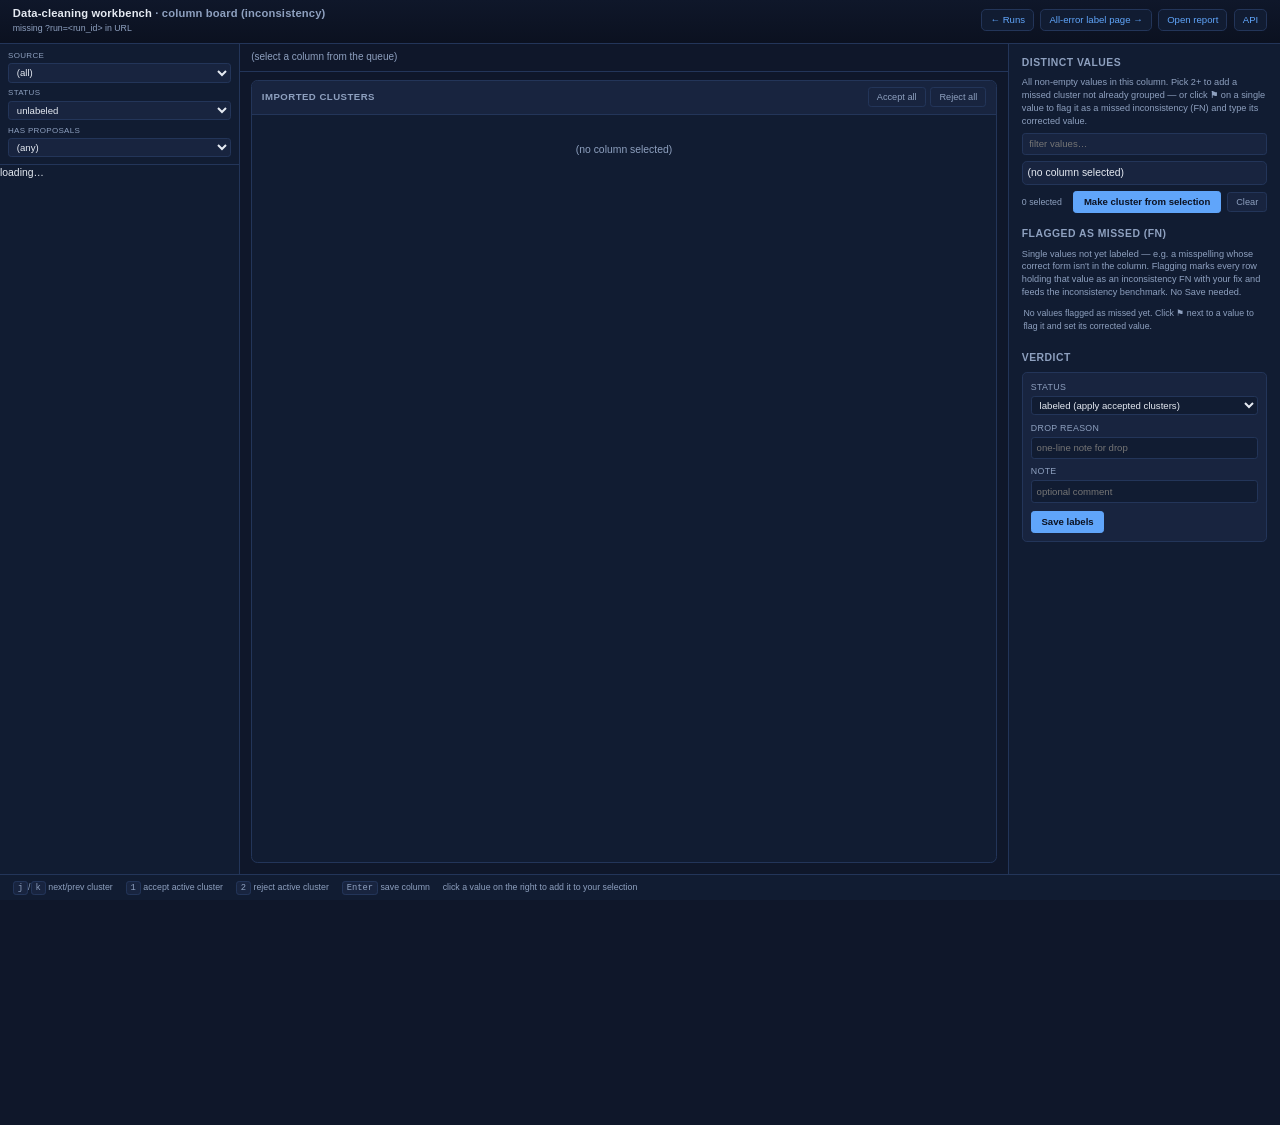
==== commit 61f54622: "Refactor annotation services and harden persistence and exports" ====
--- a/frontend/labeling/column_board.html
+++ b/frontend/labeling/column_board.html
@@ -15,7 +15,6 @@
   <script src="./viewport-zoom.js"></script>
   <link rel="stylesheet" href="./styles.css" />
   <link rel="stylesheet" href="./column_board.css?v=7" />
-  <link rel="stylesheet" href="./local.css" />
 </head>
 <body>
   <header>
@@ -50,10 +49,10 @@
         </select>
       </div>
       <div class="filter-cell">
-        <span>Has draft</span>
+        <span>Has proposals</span>
         <select id="filter-draft">
-          <option value="">(any)</option>
-          <option value="yes" selected>with LLM draft</option>
+          <option value="" selected>(any)</option>
+          <option value="yes">with imported proposals</option>
           <option value="no">no draft</option>
         </select>
       </div>
@@ -80,7 +79,7 @@
     <div class="cb-body">
       <section class="cb-proposals">
         <header class="cb-section-head">
-          <h2>LLM-proposed clusters</h2>
+          <h2>Imported clusters</h2>
           <span class="muted" id="cb-proposals-meta"></span>
           <span class="cb-bulk-actions" id="cb-bulk-actions" hidden>
             <button type="button" id="cb-accept-all" class="ghost">Accept all</button>
@@ -96,7 +95,7 @@
 
   <section class="detail" id="detail">
     <h2>Distinct values</h2>
-    <p class="cb-help muted">All non-empty values in this column. Pick 2+ to add a missed cluster the LLM didn't propose — or click <strong>⚑</strong> on a single value to flag it as a missed inconsistency (FN) and type its corrected value.</p>
+    <p class="cb-help muted">All non-empty values in this column. Pick 2+ to add a missed cluster not already grouped — or click <strong>⚑</strong> on a single value to flag it as a missed inconsistency (FN) and type its corrected value.</p>
     <input id="cb-value-search" type="text" placeholder="filter values…" autocomplete="off" />
     <div class="cb-value-list" id="cb-value-list">(no column selected)</div>
     <div class="cb-value-actions" hidden id="cb-value-actions">
@@ -112,7 +111,7 @@
          when the correct value isn't present in the column or only one
          variant exists. -->
     <h2 class="cb-fn-title">Flagged as missed (FN)</h2>
-    <p class="cb-help muted">Single values the LLM missed — e.g. a misspelling whose correct form isn't in the column. Flagging marks every row holding that value as an inconsistency FN with your fix and feeds the inconsistency benchmark. No Save needed.</p>
+    <p class="cb-help muted">Single values not yet labeled — e.g. a misspelling whose correct form isn't in the column. Flagging marks every row holding that value as an inconsistency FN with your fix and feeds the inconsistency benchmark. No Save needed.</p>
     <div class="cb-fn-list" id="cb-fn-list">
       <div class="muted cb-fn-empty">No values flagged as missed yet. Click ⚑ next to a value to flag it and set its corrected value.</div>
     </div>
